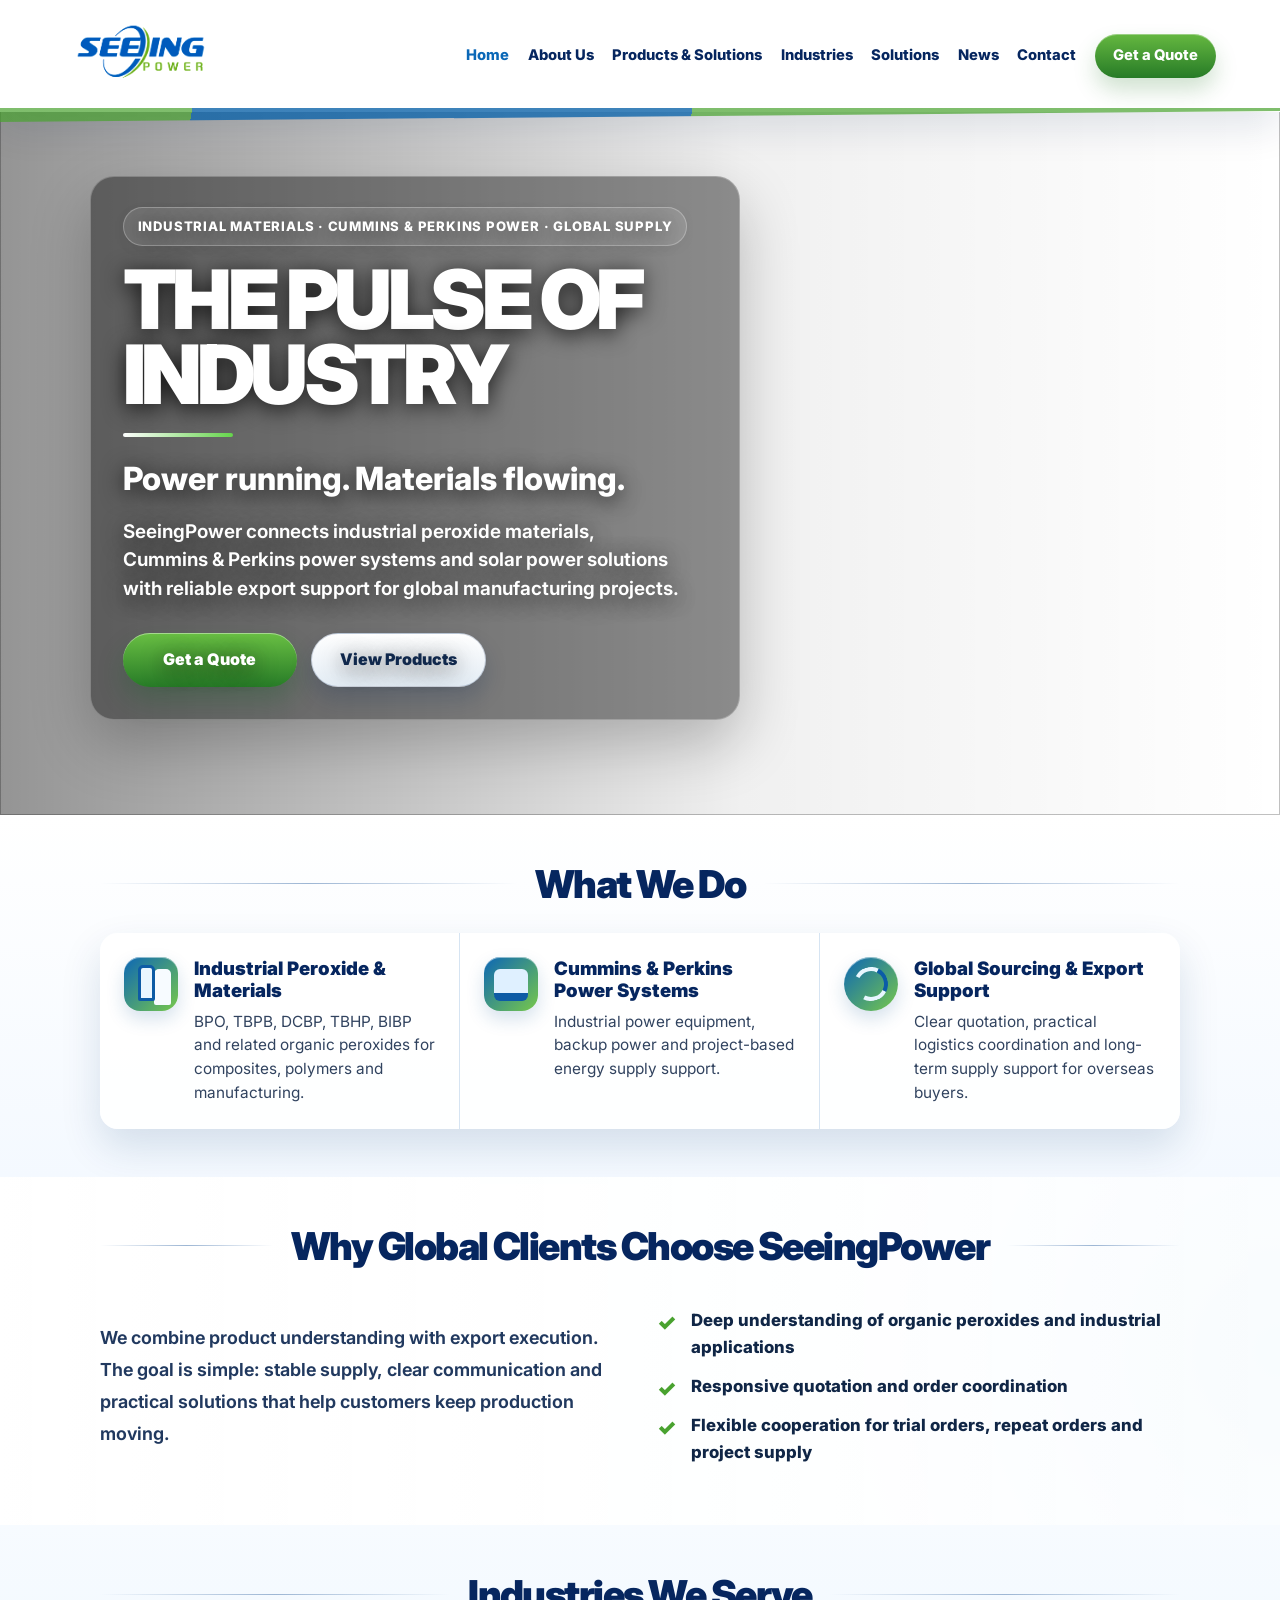
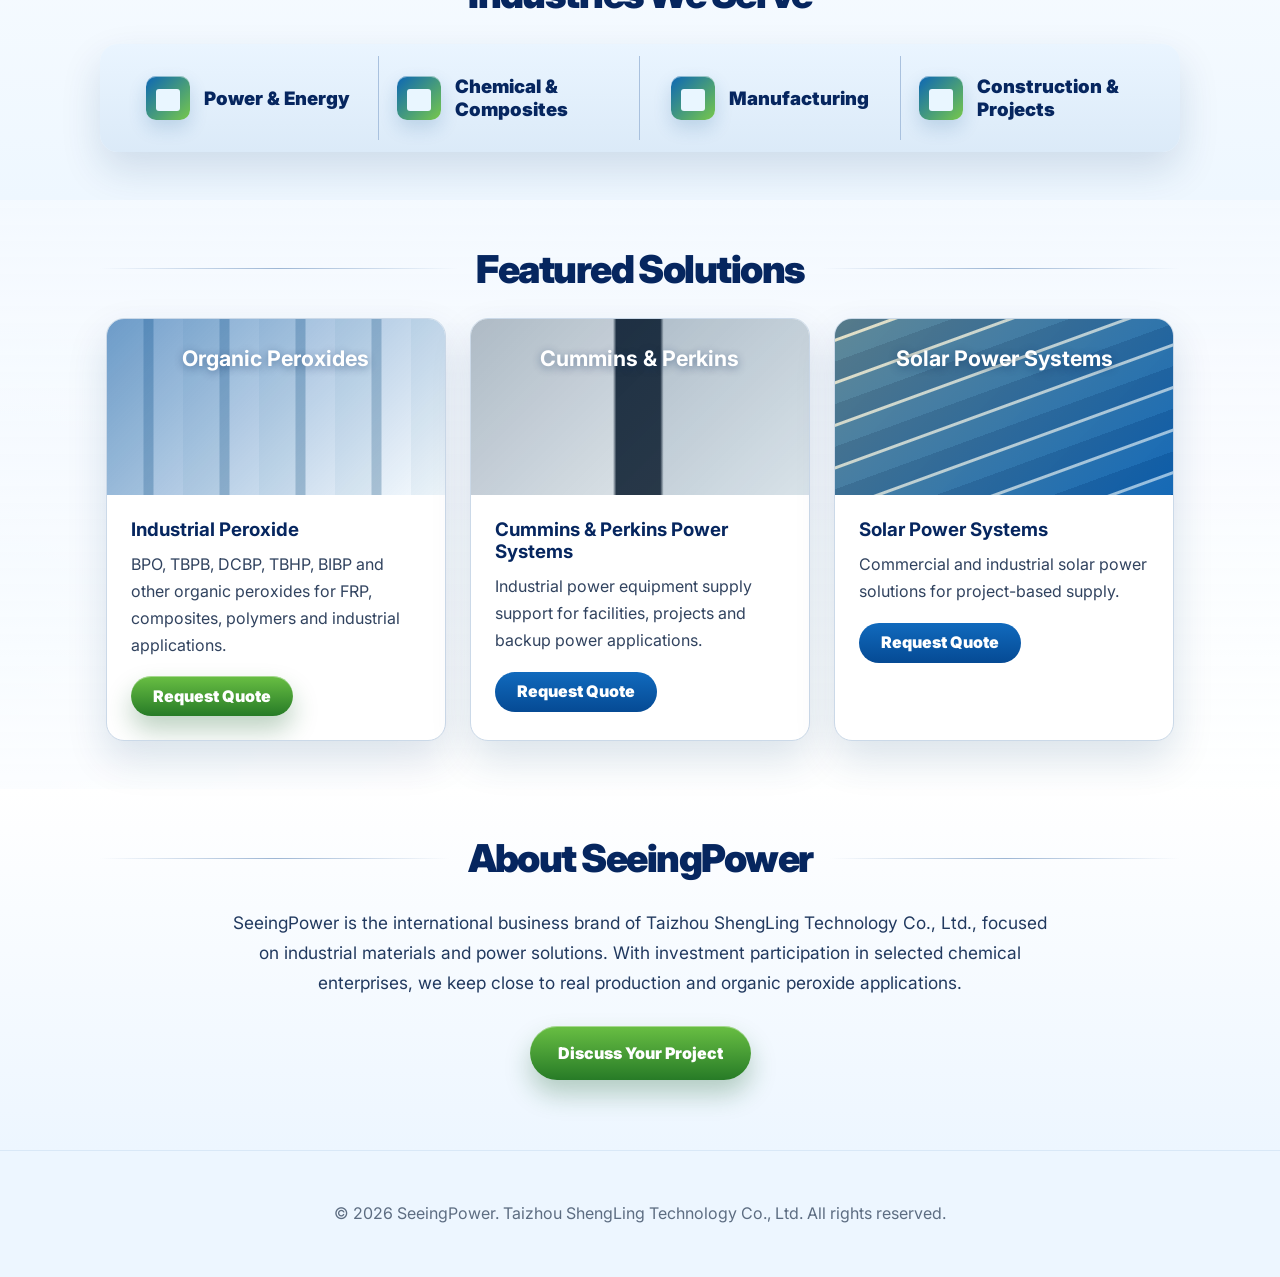
==== index.html @ 39ff80aa "Use remote industrial photo for homepage hero" ====
<!DOCTYPE html>
<html lang="en">
<head>
  <meta charset="UTF-8" />
  <meta name="viewport" content="width=device-width, initial-scale=1.0" />
  <meta name="description" content="SeeingPower supplies industrial peroxides, Cummins and Perkins power systems, solar power systems and sourcing support for global manufacturers and industrial buyers." />
  <meta name="keywords" content="SeeingPower, industrial peroxide supplier China, BPO supplier, TBPB supplier, TBHP supplier, Cummins power systems, Perkins power systems, solar power systems, industrial sourcing" />
  <meta name="author" content="Taizhou ShengLing Technology Co., Ltd." />
  <meta name="robots" content="index, follow" />
  <link rel="canonical" href="https://jackychatgpt.github.io/jackychatgpt-seeingpower-website/" />
  <meta property="og:title" content="SeeingPower | The Pulse of Industry" />
  <meta property="og:description" content="Power running. Materials flowing. Industrial peroxide, Cummins & Perkins power systems and export sourcing support from China." />
  <meta property="og:type" content="website" />
  <meta property="og:url" content="https://jackychatgpt.github.io/jackychatgpt-seeingpower-website/" />
  <meta property="og:image" content="https://jackychatgpt.github.io/jackychatgpt-seeingpower-website/assets/images/seeingpower-logo.png" />
  <title>SeeingPower | Industrial Peroxide & Cummins Perkins Power Systems</title>
  <link rel="preconnect" href="https://fonts.googleapis.com" />
  <link rel="preconnect" href="https://fonts.gstatic.com" crossorigin />
  <link href="https://fonts.googleapis.com/css2?family=Inter:wght@400;500;600;700;800;900&display=swap" rel="stylesheet" />
  <link rel="stylesheet" href="css/style.css?v=20260619-remote-photo" />
  <script type="application/ld+json">
  {
    "@context": "https://schema.org",
    "@type": "Organization",
    "name": "SeeingPower",
    "legalName": "Taizhou ShengLing Technology Co., Ltd.",
    "url": "https://jackychatgpt.github.io/jackychatgpt-seeingpower-website/",
    "logo": "https://jackychatgpt.github.io/jackychatgpt-seeingpower-website/assets/images/seeingpower-logo.png",
    "contactPoint": [{
      "@type": "ContactPoint",
      "contactType": "sales",
      "name": "Ethan Yiee",
      "telephone": "+86-18124711646",
      "areaServed": "Worldwide",
      "availableLanguage": ["English", "Chinese"]
    }]
  }
  </script>
</head>
<body>
  <header class="site-header" data-header>
    <a class="brand" href="index.html" aria-label="SeeingPower home">
      <img class="brand-logo" src="assets/images/seeingpower-logo.png?v=9" alt="SeeingPower" />
    </a>
    <button class="nav-toggle" type="button" aria-label="Open navigation" aria-expanded="false" data-nav-toggle><span></span><span></span><span></span></button>
    <nav class="main-nav" data-nav>
      <a class="active" href="index.html">Home</a>
      <a href="about.html">About Us</a>
      <a href="products.html">Products &amp; Solutions</a>
      <a href="#industries">Industries</a>
      <a href="#featured-solutions">Solutions</a>
      <a href="news.html">News</a>
      <a href="contact.html">Contact</a>
      <a class="nav-cta" href="contact.html#get-quote">Get a Quote</a>
    </nav>
  </header>

  <main>
    <section class="hero hero-image" id="home">
      <img class="hero-image-bg" src="https://images.unsplash.com/photo-1496247749665-49cf5b1022e9?auto=format&fit=crop&w=1800&q=82" alt="" aria-hidden="true" />
      <div class="hero-readable-layer"></div>
      <div class="hero-copy reveal">
        <p class="hero-kicker">Industrial Materials · Cummins & Perkins Power · Global Supply</p>
        <h1>THE PULSE OF INDUSTRY</h1>
        <span class="title-rule" aria-hidden="true"></span>
        <p class="hero-subtitle">Power running. Materials flowing.</p>
        <p class="hero-description">
          SeeingPower connects industrial peroxide materials, Cummins & Perkins power systems and solar power solutions with reliable export support for global manufacturing projects.
        </p>
        <div class="hero-actions">
          <a class="btn btn-green" href="contact.html#get-quote">Get a Quote</a>
          <a class="btn btn-light" href="products.html">View Products</a>
        </div>
      </div>
    </section>

    <section class="section what-we-do" id="what-we-do">
      <div class="section-title"><span></span><h2>What We Do</h2><span></span></div>
      <div class="service-grid reveal">
        <article class="service-item"><span class="icon icon-material"></span><div><h3>Industrial Peroxide & Materials</h3><p>BPO, TBPB, DCBP, TBHP, BIBP and related organic peroxides for composites, polymers and manufacturing.</p></div></article>
        <article class="service-item"><span class="icon icon-power"></span><div><h3>Cummins & Perkins Power Systems</h3><p>Industrial power equipment, backup power and project-based energy supply support.</p></div></article>
        <article class="service-item"><span class="icon icon-global"></span><div><h3>Global Sourcing & Export Support</h3><p>Clear quotation, practical logistics coordination and long-term supply support for overseas buyers.</p></div></article>
      </div>
    </section>

    <section class="section why-section" id="why-choose-us">
      <div class="section-title"><span></span><h2>Why Global Clients Choose SeeingPower</h2><span></span></div>
      <div class="why-layout reveal">
        <div>
          <p class="lead-text">We combine product understanding with export execution. The goal is simple: stable supply, clear communication and practical solutions that help customers keep production moving.</p>
        </div>
        <ul class="check-list">
          <li>Deep understanding of organic peroxides and industrial applications</li>
          <li>Responsive quotation and order coordination</li>
          <li>Flexible cooperation for trial orders, repeat orders and project supply</li>
        </ul>
      </div>
    </section>

    <section class="section industries" id="industries">
      <div class="section-title"><span></span><h2>Industries We Serve</h2><span></span></div>
      <div class="industry-strip reveal">
        <article><span class="mini-icon power"></span><h3>Power & Energy</h3></article>
        <article><span class="mini-icon chemical"></span><h3>Chemical & Composites</h3></article>
        <article><span class="mini-icon manufacturing"></span><h3>Manufacturing</h3></article>
        <article><span class="mini-icon oil"></span><h3>Construction & Projects</h3></article>
      </div>
    </section>

    <section class="section featured" id="featured-solutions">
      <div class="section-title"><span></span><h2>Featured Solutions</h2><span></span></div>
      <div class="solution-grid reveal">
        <article class="solution-card"><div class="solution-art art-peroxide"><strong>Organic Peroxides</strong></div><div class="solution-body"><h3>Industrial Peroxide</h3><p>BPO, TBPB, DCBP, TBHP, BIBP and other organic peroxides for FRP, composites, polymers and industrial applications.</p><a href="contact.html#get-quote" class="small-btn green">Request Quote</a></div></article>
        <article class="solution-card"><div class="solution-art art-equipment"><strong>Cummins & Perkins</strong></div><div class="solution-body"><h3>Cummins & Perkins Power Systems</h3><p>Industrial power equipment supply support for facilities, projects and backup power applications.</p><a href="contact.html#get-quote" class="small-btn blue">Request Quote</a></div></article>
        <article class="solution-card"><div class="solution-art art-solar"><strong>Solar Power Systems</strong></div><div class="solution-body"><h3>Solar Power Systems</h3><p>Commercial and industrial solar power solutions for project-based supply.</p><a href="contact.html#get-quote" class="small-btn blue">Request Quote</a></div></article>
      </div>
    </section>

    <section class="section about-preview" id="about-preview">
      <div class="section-title"><span></span><h2>About SeeingPower</h2><span></span></div>
      <p>SeeingPower is the international business brand of Taizhou ShengLing Technology Co., Ltd., focused on industrial materials and power solutions. With investment participation in selected chemical enterprises, we keep close to real production and organic peroxide applications.</p>
      <a class="btn btn-green" href="contact.html#get-quote">Discuss Your Project</a>
    </section>
  </main>

  <footer class="site-footer"><p>© <span data-year></span> SeeingPower. Taizhou ShengLing Technology Co., Ltd. All rights reserved.</p></footer>
  <script src="js/main.js?v=remote-photo-hero-20260619"></script>
</body>
</html>
---- css/style.css ----
:root {
  --navy: #06265f;
  --navy-deep: #031a43;
  --blue: #0b68b7;
  --blue-soft: #eaf5ff;
  --green: #49a22f;
  --green-dark: #277321;
  --ink: #0d203d;
  --muted: #5d6d82;
  --line: #c8d8ea;
  --card: rgba(255,255,255,0.94);
  --shadow: 0 18px 40px rgba(9, 55, 105, 0.14);
}

* { box-sizing: border-box; }
html { scroll-behavior: smooth; }
body { margin: 0; font-family: Inter, -apple-system, BlinkMacSystemFont, "Segoe UI", sans-serif; color: var(--ink); background: #f6fbff; line-height: 1.6; }
a { color: inherit; text-decoration: none; }

.site-header { position: fixed; inset: 0 0 auto; z-index: 50; min-height: 110px; display: flex; align-items: center; justify-content: space-between; gap: 24px; padding: 10px clamp(20px, 5vw, 66px); background: #fff; box-shadow: 0 16px 38px rgba(7, 32, 78, 0.11); transition: min-height 0.25s ease, box-shadow 0.25s ease; }
.site-header::after { content: ""; position: absolute; left: 0; right: 0; bottom: -10px; height: 14px; background: linear-gradient(100deg, rgba(73,162,47,0.82) 0 15%, rgba(11,98,168,0.92) 15% 54%, rgba(73,162,47,0.82) 54% 100%); clip-path: polygon(0 0, 100% 0, 100% 22%, 0 100%); opacity: 0.86; pointer-events: none; }
.site-header.scrolled, .inner-header { min-height: 100px; background: #fff; box-shadow: 0 16px 34px rgba(7, 32, 78, 0.14); }
.brand { display: inline-flex; align-items: center; flex: 0 0 auto; width: clamp(285px, 28vw, 430px); min-width: 285px; height: 92px; overflow: hidden; border-radius: 12px; background: #fff; }
.brand-logo { display: block; width: 100%; height: 100%; object-fit: contain; object-position: left center; transform: scale(1.31); transform-origin: left center; filter: saturate(1.08) contrast(1.06); opacity: 1; }
.main-nav { display: flex; align-items: center; gap: clamp(9px, 1.45vw, 22px); }
.main-nav a { color: var(--navy); font-size: 0.92rem; font-weight: 800; white-space: nowrap; }
.main-nav a:hover, .main-nav a.active { color: var(--blue); }
.nav-cta { display: inline-flex; align-items: center; justify-content: center; min-height: 44px; padding: 0 18px; border-radius: 999px; color: #fff !important; background: linear-gradient(180deg, #65b840, #277b27); box-shadow: inset 0 1px 0 rgba(255,255,255,0.35), 0 12px 22px rgba(39,123,39,0.22); }
.nav-toggle { display: none; border: 0; background: transparent; padding: 8px; }
.nav-toggle span { display: block; width: 24px; height: 2px; margin: 5px 0; background: var(--navy); }

.hero { position: relative !important; min-height: 760px; padding: 176px clamp(22px, 7vw, 96px) 95px; background: #ffffff !important; overflow: hidden; isolation: isolate; color: #fff; }
.hero::before, .hero::after, .network-pattern, .energy-lines, .hero-proof, .industrial-scene { display: none !important; content: none !important; background: none !important; }
.hero-image-bg { position: absolute; inset: 0; z-index: 0; width: 100%; height: 100%; object-fit: cover; object-position: center center; opacity: 1; filter: none; background: #ffffff; }
.hero-readable-layer { position: absolute; inset: 0; z-index: 1; pointer-events: none; background: linear-gradient( 90deg, rgba(0, 0, 0, 0.42) 0%, rgba(0, 0, 0, 0.24) 30%, rgba(0, 0, 0, 0.06) 58%, rgba(0, 0, 0, 0.00) 100% ); }
.hero-overlay { display: none !important; content: none !important; background: none !important; }
.hero-copy { position: relative; z-index: 2; width: min(650px, 100%); padding: 30px 32px 32px; border-radius: 24px; background: rgba(0, 0, 0, 0.42); border: 1px solid rgba(255, 255, 255, 0.24); box-shadow: 0 24px 60px rgba(0, 0, 0, 0.24); text-shadow: 0 4px 22px rgba(0, 0, 0, 0.78); }
.hero-kicker { display: inline-flex; margin: 0 0 16px; padding: 8px 14px; border: 1px solid rgba(255,255,255,0.28); border-radius: 999px; background: rgba(255,255,255,0.12); color: #fff; font-weight: 800; font-size: 0.82rem; letter-spacing: 0.06em; text-transform: uppercase; }
.hero h1 { margin: 0; font-size: clamp(3.25rem, 6.4vw, 5.8rem); line-height: 0.92; font-weight: 900; letter-spacing: -0.055em; }
.title-rule { display: block; width: 110px; height: 4px; margin: 20px 0 16px; background: linear-gradient(90deg, #fff, #65d44b); border-radius: 999px; }
.hero-subtitle { margin: 0 0 14px; font-size: clamp(1.42rem, 2.5vw, 2.08rem); font-weight: 800; }
.hero-description { max-width: 560px; margin: 0 0 30px; font-size: clamp(1rem, 1.55vw, 1.18rem); font-weight: 650; line-height: 1.5; }
.hero h1, .hero-kicker, .hero-subtitle, .hero-description { color: #fff; text-shadow: 0 4px 22px rgba(0, 0, 0, 0.8); }
.hero-actions { display: flex; gap: 14px; flex-wrap: wrap; }
.btn, .small-btn { display: inline-flex; align-items: center; justify-content: center; border: 0; font-weight: 900; cursor: pointer; transition: transform 0.2s ease, box-shadow 0.2s ease; }
.btn:hover, .small-btn:hover { transform: translateY(-2px); }
.btn { min-height: 54px; min-width: 174px; padding: 0 28px; border-radius: 999px; font-size: 1rem; }
.btn-green, .small-btn.green { color: #fff; background: linear-gradient(180deg, #69bf43, #277b27); box-shadow: inset 0 1px 0 rgba(255,255,255,0.4), 0 14px 26px rgba(18,93,36,0.28); }
.btn-light { color: #10284c; background: linear-gradient(180deg, #ffffff, #e4edf5); border: 1px solid rgba(2,31,82,0.20); box-shadow: 0 12px 22px rgba(8,42,83,0.20); }

.section { width: 100%; padding: 48px clamp(20px, 7vw, 110px); background: linear-gradient(180deg, #fff, #f4f9ff); }
.section-title { display: grid; grid-template-columns: minmax(40px, 1fr) auto minmax(40px, 1fr); gap: 18px; align-items: center; width: min(1080px, 100%); margin: 0 auto 28px; text-align: center; }
.section-title span { height: 1px; background: linear-gradient(90deg, transparent, #9db6d4, transparent); }
.section-title h2 { margin: 0; color: var(--navy); font-size: clamp(1.85rem, 3vw, 2.5rem); line-height: 1.1; font-weight: 900; letter-spacing: -0.04em; }
.service-grid, .industry-strip { display: grid; width: min(1080px, 100%); margin: 0 auto; border-radius: 18px; background: var(--card); box-shadow: var(--shadow); overflow: hidden; }
.service-grid { grid-template-columns: repeat(3, 1fr); }
.service-item { display: flex; align-items: flex-start; gap: 16px; min-height: 142px; padding: 24px 24px; border-right: 1px solid #d6e4f2; }
.service-item:last-child, .industry-strip article:last-child { border-right: 0; }
.service-item h3, .industry-strip h3 { margin: 0; color: var(--navy); font-size: 1.16rem; font-weight: 900; line-height: 1.2; }
.service-item p { margin: 8px 0 0; color: #31435f; font-size: 0.96rem; line-height: 1.55; }
.icon, .mini-icon { flex: 0 0 auto; position: relative; width: 54px; height: 54px; border-radius: 16px; background: linear-gradient(135deg, #0c66b6, #77c84a); box-shadow: inset 0 1px 0 rgba(255,255,255,0.5), 0 8px 18px rgba(20,88,151,0.18); }
.icon-power::before { content: ""; position: absolute; inset: 12px 10px 10px; border-radius: 6px; background: #dff0ff; border-bottom: 8px solid #0d5ba5; }
.icon-material::before { content: ""; position: absolute; left: 14px; bottom: 10px; width: 11px; height: 30px; background: #e9f6ff; border: 3px solid #0d5ba5; border-radius: 5px 5px 2px 2px; box-shadow: 16px 4px 0 #f7fbff; }
.icon-global { border-radius: 50%; }
.icon-global::before { content: ""; position: absolute; inset: 10px; border: 4px solid #e8f6ff; border-left-color: transparent; border-right-color: #0b5ca7; border-radius: 50%; transform: rotate(-18deg); }
.why-section { background: linear-gradient(90deg, rgba(255,255,255,0.98), rgba(255,255,255,0.9)), radial-gradient(circle at right center, rgba(101,184,236,0.42), transparent 36%); }
.why-layout, .content-section { display: grid; grid-template-columns: 1fr 1fr; gap: 34px; align-items: center; width: min(1080px, 100%); margin: 0 auto; }
.lead-text { margin: 0; color: #21395f; font-size: 1.12rem; line-height: 1.8; font-weight: 650; }
.check-list { margin: 0; padding: 0; list-style: none; color: #102646; font-size: 1.05rem; font-weight: 800; }
.check-list li { position: relative; margin: 12px 0; padding-left: 34px; }
.check-list li::before { content: "✓"; position: absolute; left: 0; top: -2px; color: var(--green); font-size: 1.35rem; font-weight: 900; }
.industries { background: linear-gradient(180deg, #f7fbff, #eef7ff); }
.industry-strip { grid-template-columns: repeat(4, 1fr); padding: 12px 18px; background: linear-gradient(180deg, #eaf5ff, #dbeaf8); }
.industry-strip article { display: flex; align-items: center; justify-content: center; gap: 14px; min-height: 84px; padding: 12px 18px; border-right: 1px solid #a9c1de; }
.mini-icon { width: 44px; height: 44px; border-radius: 10px; }
.mini-icon::before { content: ""; position: absolute; left: 10px; right: 10px; bottom: 9px; height: 22px; border-radius: 3px; background: #e9f6ff; }
.featured { background: linear-gradient(180deg, rgba(244,249,255,0.8), rgba(255,255,255,0.94)), radial-gradient(circle at left bottom, rgba(81,177,241,0.35), transparent 36%); }
.solution-grid, .page-grid, .peroxide-grid, .news-grid { display: grid; gap: 24px; width: min(1080px, calc(100% - 32px)); margin: 0 auto; }
.solution-grid, .page-grid { grid-template-columns: repeat(3, 1fr); }
.peroxide-grid { grid-template-columns: repeat(2, 1fr); width: 100%; margin-top: 24px; }
.news-grid { grid-template-columns: repeat(3, 1fr); }
.solution-card, .page-card, .quote-form, .story-panel, .product-detail-card, .contact-card, .peroxide-item, .news-card { overflow: hidden; border: 1px solid #cbd9e8; border-radius: 18px; background: #fff; box-shadow: var(--shadow); }
.solution-art { min-height: 176px; display: flex; align-items: flex-start; justify-content: center; padding-top: 22px; color: #fff; font-size: 1.34rem; font-weight: 900; text-shadow: 0 2px 8px rgba(0,40,90,0.45); }
.art-peroxide { background: linear-gradient(135deg, rgba(6,84,161,0.55), rgba(255,255,255,0.12)), repeating-linear-gradient(90deg, #e9f2f8 0 36px, #abc2d3 37px 46px, #f7fbff 47px 76px); }
.art-solar { background: linear-gradient(135deg, rgba(252,194,66,0.3), rgba(6,93,170,0.35)), repeating-linear-gradient(160deg, #0f5ba8 0 18px, #dcefff 19px 21px, #1d70bd 22px 40px); }
.art-equipment { background: linear-gradient(135deg, rgba(7,36,69,0.28), rgba(255,255,255,0.08)), linear-gradient(90deg, #eef4f7 0 42%, #1d2d3d 43% 56%, #d5e0e7 57% 100%); }
.solution-body, .page-card, .peroxide-item, .news-card { padding: 24px; }
.solution-body h3, .page-card h2, .product-detail-card h2, .story-copy h2, .peroxide-item h3, .news-card h2 { margin: 0 0 10px; color: var(--navy); line-height: 1.18; }
.solution-body p, .page-card p, .product-detail-card p, .story-copy p, .peroxide-item p, .news-card p { margin: 0 0 18px; color: #31435f; line-height: 1.68; }
.cas { display: inline-flex; padding: 6px 10px; border-radius: 999px; background: rgba(11,104,183,0.10); color: var(--blue); font-size: 0.86rem; font-weight: 900; }
.peroxide-item ul { margin: 0 0 20px; padding-left: 20px; color: #21395f; font-weight: 700; }
.peroxide-item li { margin: 8px 0; }
.small-btn { min-height: 40px; padding: 0 22px; border-radius: 999px; color: #fff; }
.small-btn.blue { background: linear-gradient(180deg, #116abd, #054a94); }
.about-preview { text-align: center; background: linear-gradient(180deg, #fff, #edf6ff); padding-bottom: 70px; }
.about-preview p { width: min(820px, 100%); margin: 0 auto 28px; color: #21395f; font-size: 1.08rem; line-height: 1.75; }
.site-footer { padding: 34px 20px; text-align: center; color: var(--muted); background: #edf6ff; border-top: 1px solid #d9e8f7; }
.reveal { opacity: 0; transform: translateY(22px); transition: opacity 0.65s ease, transform 0.65s ease; }
.reveal.visible { opacity: 1; transform: none; }

.page-main { padding: 168px 0 76px; }
.page-hero { width: min(980px, calc(100% - 36px)); margin: 0 auto 42px; text-align: center; }
.page-hero.about-hero { max-width: 1050px; }
.eyebrow { margin: 0 0 10px; color: var(--green); font-size: 0.82rem; font-weight: 900; letter-spacing: 0.14em; text-transform: uppercase; }
.page-hero h1, .quote-layout h1 { margin: 0; color: var(--navy); font-size: clamp(2.25rem, 4.8vw, 4.6rem); line-height: 1.02; letter-spacing: -0.06em; }
.page-hero p, .quote-layout p { color: var(--muted); font-size: 1.08rem; }
.page-grid.four { grid-template-columns: repeat(4, 1fr); }
.content-section { padding: 0 clamp(20px, 7vw, 110px) 42px; }
.story-copy { min-width: 0; }
.story-panel { padding: 28px; background: linear-gradient(180deg, #ffffff, #eef7ff); }
.panel-label, .product-badge { display: inline-flex; margin-bottom: 14px; padding: 7px 12px; border-radius: 999px; background: rgba(73,162,47,0.12); color: var(--green-dark); font-size: 0.76rem; font-weight: 900; letter-spacing: 0.08em; text-transform: uppercase; }
.product-badge.blue { background: rgba(11,104,183,0.12); color: var(--blue); }
.story-panel ul, .compact-list { margin: 0; padding-left: 20px; color: #21395f; font-weight: 700; }
.story-panel li, .compact-list li { margin: 10px 0; }
.value-grid { margin-top: 8px; }
.product-list { display: grid; grid-template-columns: 1fr; gap: 24px; width: min(1080px, calc(100% - 36px)); margin: 0 auto; }
.product-detail-card { padding: 30px; background: linear-gradient(180deg, #fff, #f7fbff); }
.product-detail-card h2 { font-size: clamp(1.7rem, 3vw, 2.3rem); }
.compact-list { margin-bottom: 22px; }
.quote-layout { display: grid; grid-template-columns: 0.9fr 1.1fr; gap: 34px; align-items: start; width: min(1080px, calc(100% - 36px)); margin: 0 auto; }
.response-note { color: var(--green) !important; font-weight: 900; }
.contact-card { padding: 22px; margin: 22px 0; background: linear-gradient(180deg, #fff, #f2f8ff); }
.contact-card p { margin: 0 0 14px; }
.contact-card p:last-child { margin-bottom: 0; }
.contact-card a { color: var(--blue); font-weight: 900; }
.contact-note { font-size: 0.98rem !important; line-height: 1.7; }
.quote-form { display: grid; gap: 12px; padding: 30px; }
.quote-form label { font-weight: 900; color: var(--ink); }
.quote-form input, .quote-form textarea, .quote-form select { width: 100%; border: 1px solid var(--line); border-radius: 12px; padding: 14px 15px; font: inherit; background: #fff; }
.quote-form input:focus, .quote-form textarea:focus, .quote-form select:focus { outline: 3px solid rgba(73,162,47,0.18); border-color: var(--green); }

@keyframes heroFloat { from { transform: translate3d(0, 0, 0) scale(1); filter: saturate(1); } to { transform: translate3d(-18px, -8px, 0) scale(1.025); filter: saturate(1.12); } }
@keyframes networkBeat { 0%, 100% { opacity: 0.32; } 50% { opacity: 0.58; } }
@keyframes energySweep { 0% { transform: translateX(-24%) scaleX(0.72); opacity: 0.25; } 45% { opacity: 1; } 100% { transform: translateX(24%) scaleX(1.08); opacity: 0.35; } }
@keyframes energyDot { 0%, 100% { transform: scale(0.72); opacity: 0.45; } 50% { transform: scale(1.24); opacity: 1; } }


@media (max-width: 900px) {
  .hero { min-height: 710px; padding: 150px 18px 64px; }
  .hero-image-bg { object-position: 58% center; }
  .hero-readable-layer { background: linear-gradient( 180deg, rgba(0, 0, 0, 0.02) 0%, rgba(0, 0, 0, 0.14) 42%, rgba(0, 0, 0, 0.48) 100% ); }
  .hero-copy { max-width: 560px; padding: 24px 22px 26px; background: rgba(0, 0, 0, 0.50); }
}

@media (max-width: 560px) {
  .hero { min-height: 680px; padding-top: 132px; }
}

@media (max-width: 1260px) {
  .brand { width: 330px; min-width: 270px; height: 84px; }
  .main-nav { gap: 12px; }
  .main-nav a { font-size: 0.84rem; }
  .page-grid.four { grid-template-columns: repeat(2, 1fr); }
}

@media (max-width: 1120px) {
  .site-header { min-height: 92px; padding: 9px 18px; }
  .brand { width: 285px; min-width: 240px; height: 74px; }
  .brand-logo { transform: scale(1.26); }
  .nav-toggle { display: block; }
  .main-nav { position: absolute; top: 92px; left: 18px; right: 18px; display: none; flex-direction: column; align-items: stretch; padding: 16px; border-radius: 18px; background: rgba(255,255,255,0.99); box-shadow: 0 18px 45px rgba(7,24,39,0.16); }
  .main-nav.open { display: flex; }
  .main-nav a, .nav-cta { width: 100%; text-align: center; padding: 13px 16px; }
  .hero-copy, .hero-actions, .hero-actions .btn, .about-preview .btn { width: 100%; }
  .service-grid, .industry-strip, .solution-grid, .page-grid, .page-grid.four, .quote-layout, .why-layout, .content-section, .peroxide-grid, .news-grid { grid-template-columns: 1fr; }
  .service-item, .industry-strip article { justify-content: flex-start; border-right: 0; border-bottom: 1px solid #d6e4f2; }
  .service-item:last-child, .industry-strip article:last-child { border-bottom: 0; }
  .section-title { grid-template-columns: 1fr; gap: 10px; }
  .section-title span { display: none; }
  .page-main { padding-top: 140px; }
}

@media (max-width: 560px) {
  .site-header { min-height: 82px; }
  .brand { width: 235px; min-width: 0; height: 64px; }
  .brand-logo { transform: scale(1.23); }
  .main-nav { top: 82px; }
  .hero h1 { font-size: clamp(2.6rem, 14vw, 4.2rem); }
  .hero-subtitle { font-size: 1.28rem; }
  .hero-kicker { font-size: 0.72rem; }
  .hero-actions .btn { width: 100%; }
  .section { padding: 36px 18px; }
  .solution-grid, .page-grid, .peroxide-grid, .news-grid { width: 100%; }
  .product-detail-card, .quote-form, .story-panel, .peroxide-item, .news-card { padding: 22px; }
  .energy-lines { display: none; }
}

@media (prefers-reduced-motion: reduce) {
  *, *::before, *::after { scroll-behavior: auto !important; animation: none !important; transition: none !important; }
  .reveal { opacity: 1; transform: none; }
}
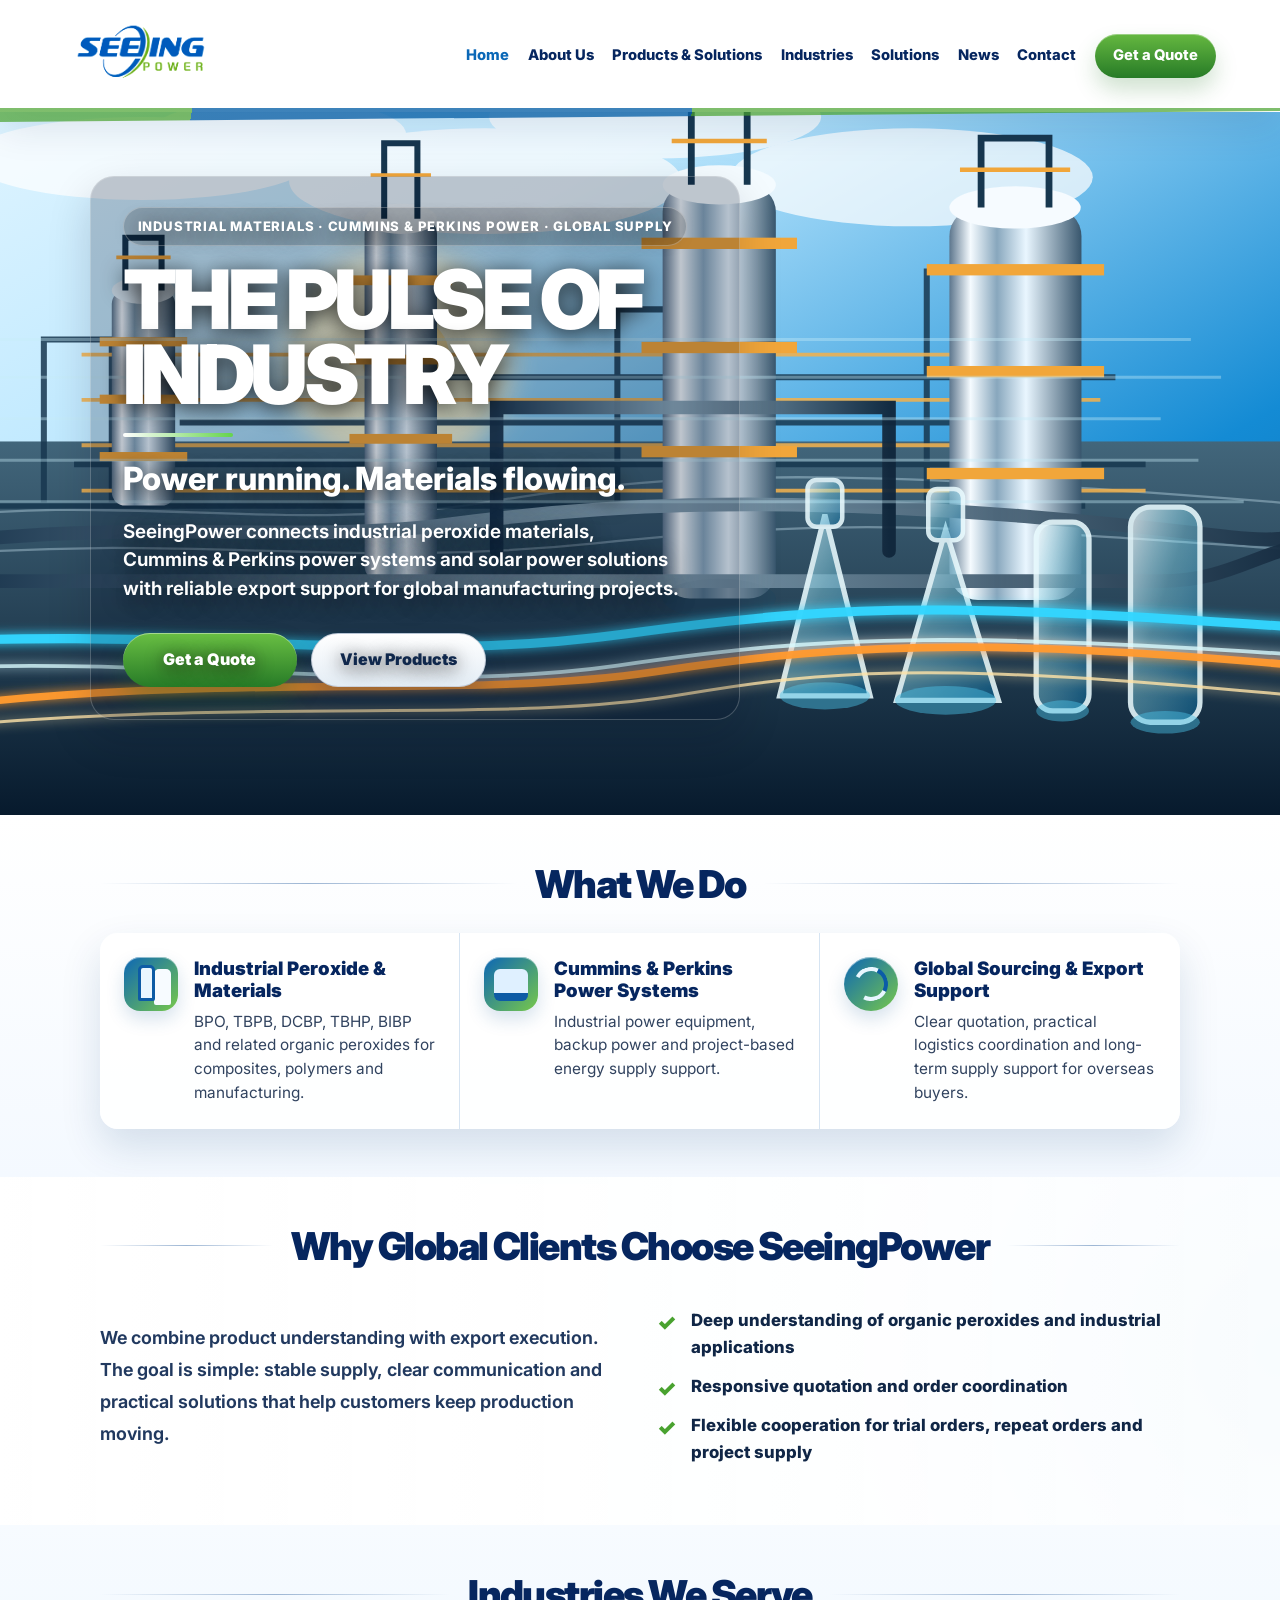
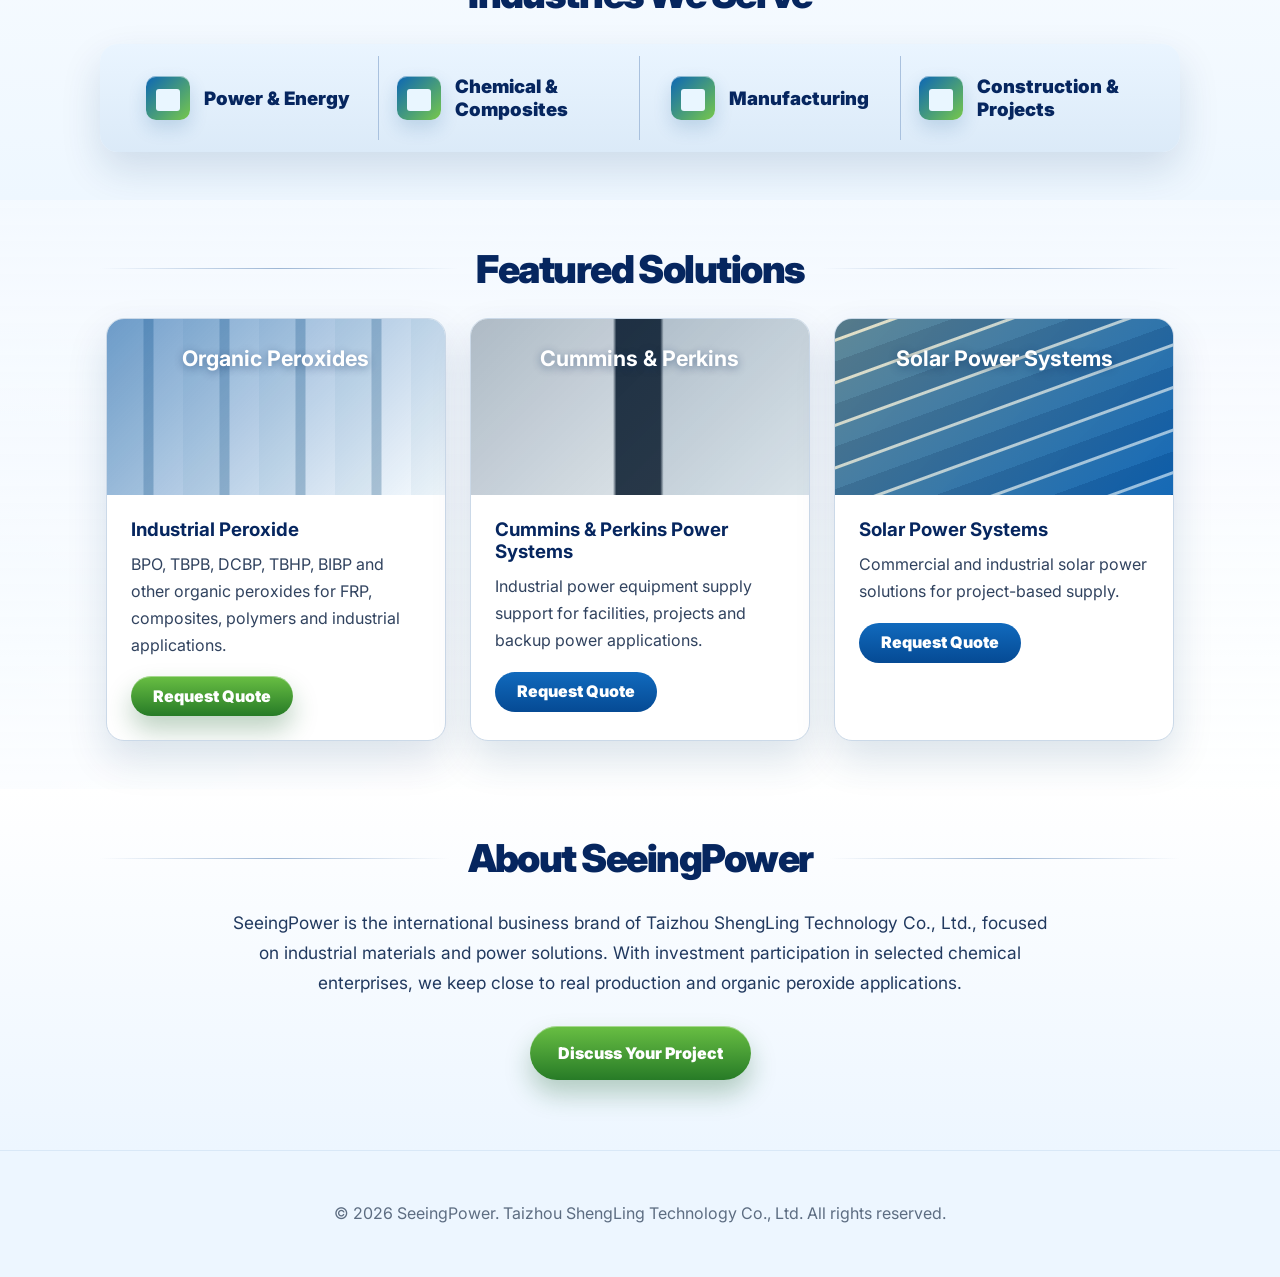
==== commit fb210779: "Merge branch 'main' into codex-y57pcr" ====
--- a/index.html
+++ b/index.html
@@ -17,7 +17,8 @@
   <link rel="preconnect" href="https://fonts.googleapis.com" />
   <link rel="preconnect" href="https://fonts.gstatic.com" crossorigin />
   <link href="https://fonts.googleapis.com/css2?family=Inter:wght@400;500;600;700;800;900&display=swap" rel="stylesheet" />
-  <link rel="stylesheet" href="css/style.css?v=20260619-remote-photo" />
+  <link rel="stylesheet" href="css/style.css?v=20260619-video-live-2" />
+  <link rel="stylesheet" href="css/video-fix.css?v=20260619-static-hd-1" />
   <script type="application/ld+json">
   {
     "@context": "https://schema.org",
@@ -56,9 +57,13 @@
   </header>
 
   <main>
-    <section class="hero hero-image" id="home">
-      <img class="hero-image-bg" src="https://images.unsplash.com/photo-1496247749665-49cf5b1022e9?auto=format&fit=crop&w=1800&q=82" alt="" aria-hidden="true" />
-      <div class="hero-readable-layer"></div>
+    <section class="hero hero-video" id="home" data-video-hero aria-label="SeeingPower industrial HD banner">
+      <video class="hero-video-bg" autoplay muted loop playsinline preload="auto" aria-hidden="true">
+        <source src="./assets/videos/seeingpower-hero.mp4?v=20260619-hd-video-bg-1" type="video/mp4" />
+      </video>
+      <div class="hero-video-fallback" aria-hidden="true"></div>
+      <div class="hero-motion-layer" aria-hidden="true"></div>
+      <div class="hero-readable-layer" aria-hidden="true"></div>
       <div class="hero-copy reveal">
         <p class="hero-kicker">Industrial Materials · Cummins & Perkins Power · Global Supply</p>
         <h1>THE PULSE OF INDUSTRY</h1>
@@ -124,6 +129,6 @@
   </main>
 
   <footer class="site-footer"><p>© <span data-year></span> SeeingPower. Taizhou ShengLing Technology Co., Ltd. All rights reserved.</p></footer>
-  <script src="js/main.js?v=remote-photo-hero-20260619"></script>
+  <script src="js/main.js?v=video-hero-20260619-live-2"></script>
 </body>
 </html>
--- a/css/style.css
+++ b/css/style.css
@@ -29,12 +29,14 @@
 .nav-toggle { display: none; border: 0; background: transparent; padding: 8px; }
 .nav-toggle span { display: block; width: 24px; height: 2px; margin: 5px 0; background: var(--navy); }
 
-.hero { position: relative !important; min-height: 760px; padding: 176px clamp(22px, 7vw, 96px) 95px; background: #ffffff !important; overflow: hidden; isolation: isolate; color: #fff; }
+.hero { position: relative !important; min-height: 760px; padding: 176px clamp(22px, 7vw, 96px) 95px; background: radial-gradient(circle at 78% 40%, rgba(46, 176, 255, 0.28), transparent 34%), radial-gradient(circle at 28% 58%, rgba(81, 208, 72, 0.18), transparent 28%), #061b42 !important; overflow: hidden; isolation: isolate; color: #fff; }
 .hero::before, .hero::after, .network-pattern, .energy-lines, .hero-proof, .industrial-scene { display: none !important; content: none !important; background: none !important; }
-.hero-image-bg { position: absolute; inset: 0; z-index: 0; width: 100%; height: 100%; object-fit: cover; object-position: center center; opacity: 1; filter: none; background: #ffffff; }
-.hero-readable-layer { position: absolute; inset: 0; z-index: 1; pointer-events: none; background: linear-gradient( 90deg, rgba(0, 0, 0, 0.42) 0%, rgba(0, 0, 0, 0.24) 30%, rgba(0, 0, 0, 0.06) 58%, rgba(0, 0, 0, 0.00) 100% ); }
+.hero-video-bg { position: absolute; inset: 0; z-index: 0; width: 100%; height: 100%; object-fit: cover; object-position: center center; opacity: 0.98; transform: scale(1.018); filter: saturate(1.18) contrast(1.08) brightness(0.9); background: #061b42; }
+.hero-video-fallback { position: absolute; inset: 0; z-index: -1; pointer-events: none; background: radial-gradient(circle at 74% 42%, rgba(54, 174, 255, 0.48), transparent 34%), radial-gradient(circle at 22% 62%, rgba(96, 202, 68, 0.26), transparent 30%), linear-gradient(135deg, #031936 0%, #07336e 48%, #081f3e 100%); }
+.hero-motion-layer { position: absolute; inset: 0; z-index: 1; pointer-events: none; background: linear-gradient(115deg, transparent 0 28%, rgba(255,255,255,0.12) 35%, transparent 45% 100%), radial-gradient(circle at 82% 28%, rgba(82,190,255,0.18), transparent 22%); mix-blend-mode: screen; opacity: 0.56; animation: heroMotionWash 7s ease-in-out infinite alternate; }
+.hero-readable-layer { position: absolute; inset: 0; z-index: 1; pointer-events: none; background: linear-gradient( 90deg, rgba(0, 10, 28, 0.54) 0%, rgba(0, 10, 28, 0.35) 32%, rgba(0, 10, 28, 0.10) 62%, rgba(0, 10, 28, 0.00) 100% ); }
 .hero-overlay { display: none !important; content: none !important; background: none !important; }
-.hero-copy { position: relative; z-index: 2; width: min(650px, 100%); padding: 30px 32px 32px; border-radius: 24px; background: rgba(0, 0, 0, 0.42); border: 1px solid rgba(255, 255, 255, 0.24); box-shadow: 0 24px 60px rgba(0, 0, 0, 0.24); text-shadow: 0 4px 22px rgba(0, 0, 0, 0.78); }
+.hero-copy { position: relative; z-index: 2; width: min(650px, 100%); padding: 30px 32px 32px; border-radius: 24px; background: rgba(3, 12, 32, 0.55); border: 1px solid rgba(255, 255, 255, 0.22); box-shadow: 0 24px 60px rgba(0, 12, 34, 0.28); text-shadow: 0 4px 22px rgba(0, 0, 0, 0.78); backdrop-filter: blur(4px); }
 .hero-kicker { display: inline-flex; margin: 0 0 16px; padding: 8px 14px; border: 1px solid rgba(255,255,255,0.28); border-radius: 999px; background: rgba(255,255,255,0.12); color: #fff; font-weight: 800; font-size: 0.82rem; letter-spacing: 0.06em; text-transform: uppercase; }
 .hero h1 { margin: 0; font-size: clamp(3.25rem, 6.4vw, 5.8rem); line-height: 0.92; font-weight: 900; letter-spacing: -0.055em; }
 .title-rule { display: block; width: 110px; height: 4px; margin: 20px 0 16px; background: linear-gradient(90deg, #fff, #65d44b); border-radius: 999px; }
@@ -133,6 +135,20 @@
 @keyframes networkBeat { 0%, 100% { opacity: 0.32; } 50% { opacity: 0.58; } }
 @keyframes energySweep { 0% { transform: translateX(-24%) scaleX(0.72); opacity: 0.25; } 45% { opacity: 1; } 100% { transform: translateX(24%) scaleX(1.08); opacity: 0.35; } }
 @keyframes energyDot { 0%, 100% { transform: scale(0.72); opacity: 0.45; } 50% { transform: scale(1.24); opacity: 1; } }
+@keyframes heroMotionWash { from { transform: translate3d(-5%, 0, 0) scale(1); opacity: 0.42; } to { transform: translate3d(5%, -1%, 0) scale(1.04); opacity: 0.68; } }
+
+
+@media (max-width: 900px) {
+  .hero { min-height: 710px; padding: 150px 18px 64px; }
+  .hero-video-bg { object-position: 60% center; transform: scale(1.06); }
+  .hero-readable-layer { background: linear-gradient( 180deg, rgba(0, 10, 28, 0.10) 0%, rgba(0, 10, 28, 0.24) 42%, rgba(0, 10, 28, 0.62) 100% ); }
+  .hero-motion-layer { opacity: 0.42; }
+  .hero-copy { max-width: 560px; padding: 24px 22px 26px; background: rgba(3, 12, 32, 0.66); }
+}
+
+@media (max-width: 560px) {
+  .hero { min-height: 680px; padding-top: 132px; }
+}
 
 
 @media (max-width: 900px) {
--- a/css/video-fix.css
+++ b/css/video-fix.css
@@ -0,0 +1,49 @@
+/* SeeingPower static HD hero fix.
+   This file intentionally disables the video layer so the hero never falls back to a plain blue screen. */
+.hero.hero-video {
+  background-color: #d9f3ff !important;
+  background-image: url("../assets/images/hero-hd.svg?v=20260619-static-hd-1") !important;
+  background-size: cover !important;
+  background-position: center center !important;
+  background-repeat: no-repeat !important;
+  background-blend-mode: normal !important;
+  overflow: hidden !important;
+}
+
+.hero.hero-video::before,
+.hero.hero-video::after,
+.hero-video-bg,
+.hero-video-fallback,
+.hero-motion-layer,
+.hero-readable-layer,
+.hero-overlay {
+  display: none !important;
+  content: none !important;
+  opacity: 0 !important;
+  visibility: hidden !important;
+  background: none !important;
+}
+
+.hero-copy {
+  position: relative !important;
+  z-index: 2 !important;
+  background: rgba(3, 12, 32, 0.22) !important;
+  border: 1px solid rgba(255, 255, 255, 0.22) !important;
+  box-shadow: 0 18px 44px rgba(0, 12, 34, 0.16) !important;
+  text-shadow: 0 3px 18px rgba(0, 0, 0, 0.9) !important;
+  backdrop-filter: none !important;
+}
+
+.hero-kicker {
+  background: rgba(0, 0, 0, 0.16) !important;
+}
+
+@media (max-width: 900px) {
+  .hero.hero-video {
+    background-position: center center !important;
+  }
+
+  .hero-copy {
+    background: rgba(3, 12, 32, 0.30) !important;
+  }
+}
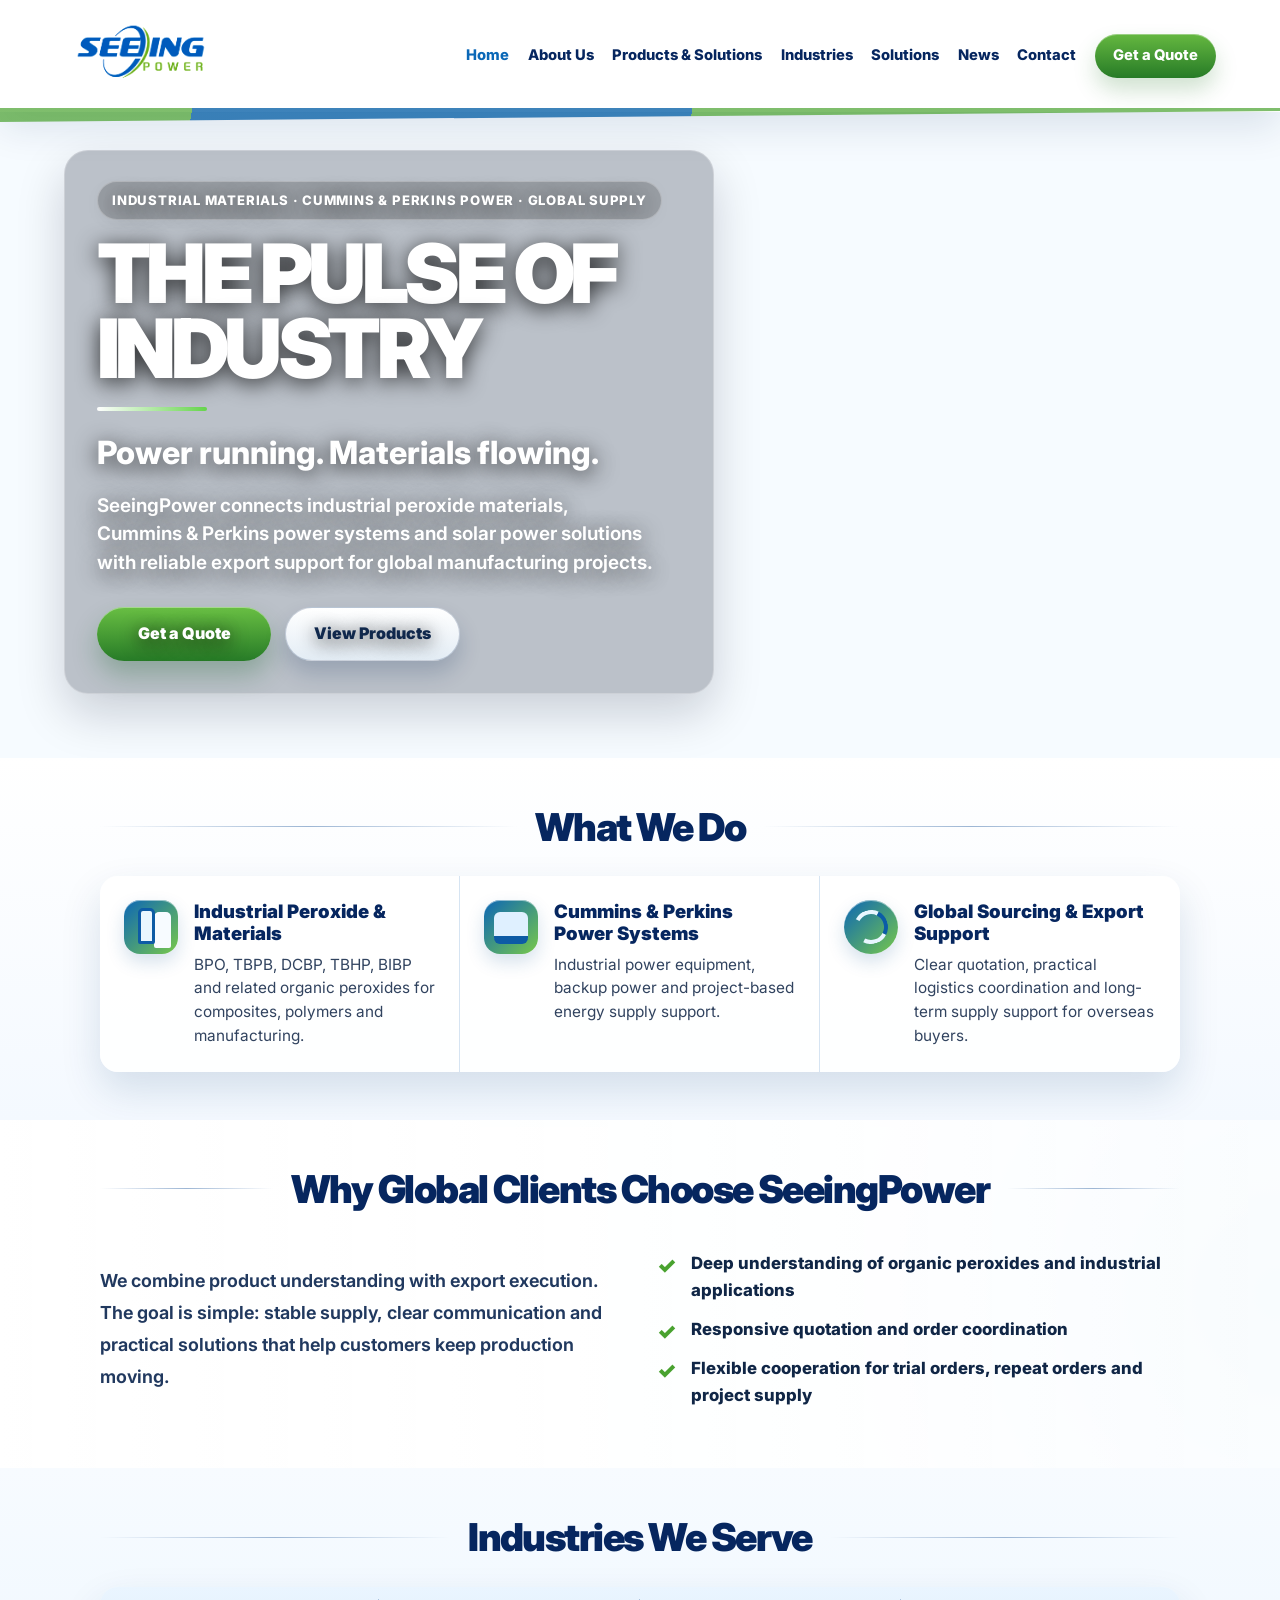
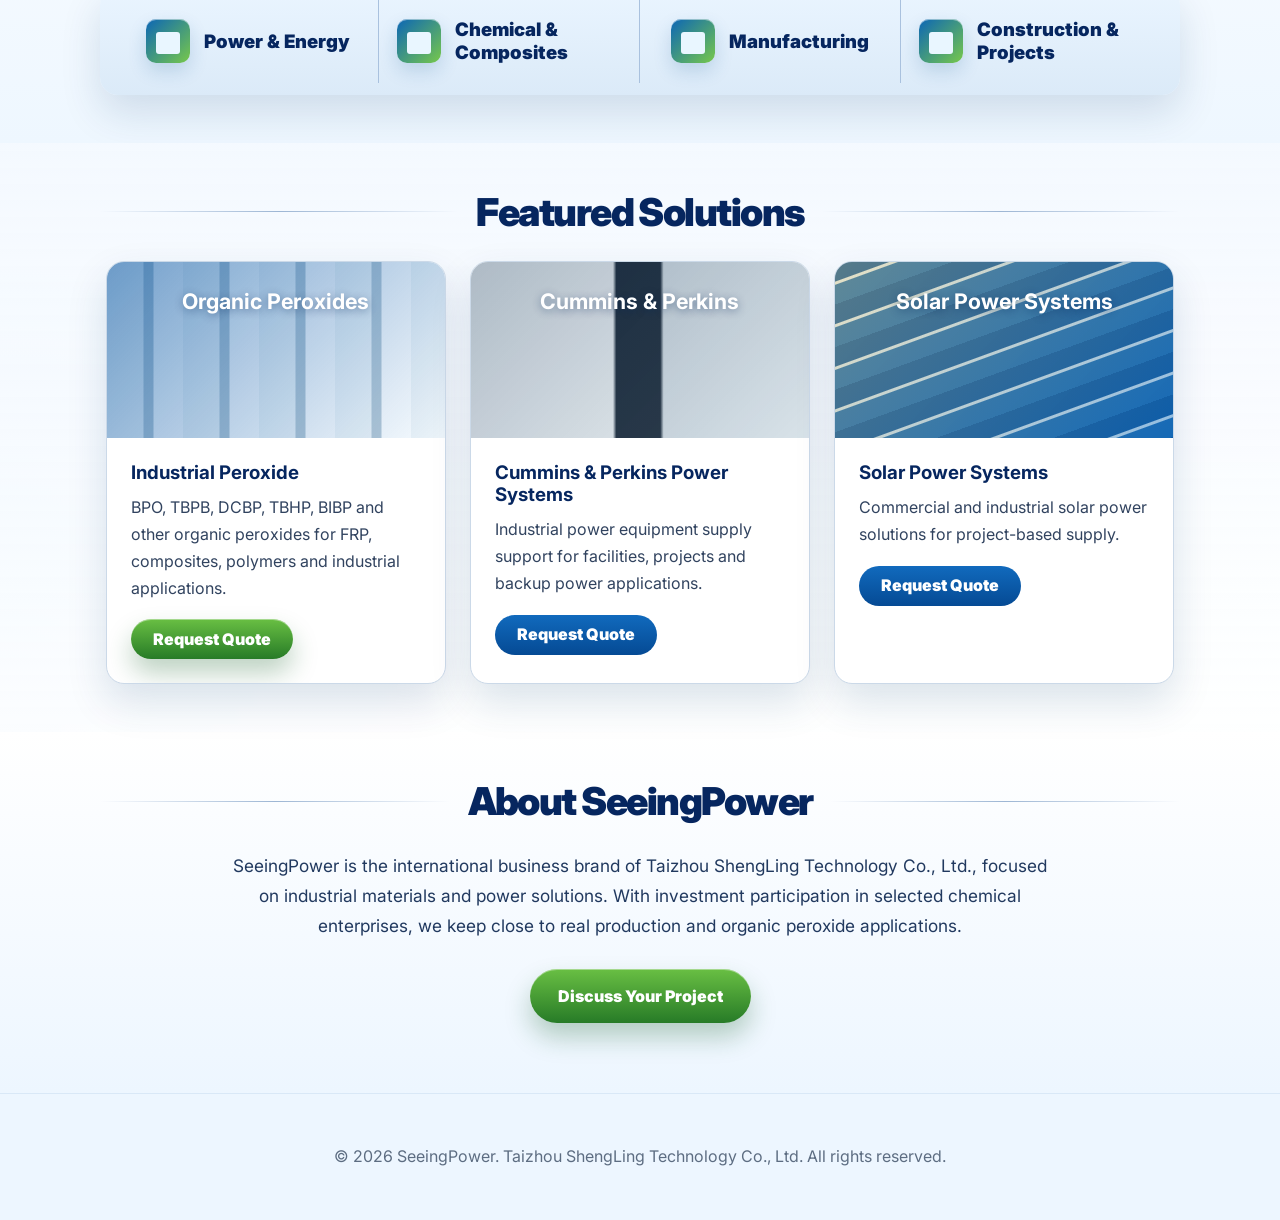
==== commit 30840e36: "Use uploaded real photo hero background" ====
--- a/index.html
+++ b/index.html
@@ -12,31 +12,13 @@
   <meta property="og:description" content="Power running. Materials flowing. Industrial peroxide, Cummins & Perkins power systems and export sourcing support from China." />
   <meta property="og:type" content="website" />
   <meta property="og:url" content="https://jackychatgpt.github.io/jackychatgpt-seeingpower-website/" />
-  <meta property="og:image" content="https://jackychatgpt.github.io/jackychatgpt-seeingpower-website/assets/images/seeingpower-logo.png" />
+  <meta property="og:image" content="https://jackychatgpt.github.io/jackychatgpt-seeingpower-website/assets/images/seeingpower-hero-photo.webp" />
   <title>SeeingPower | Industrial Peroxide & Cummins Perkins Power Systems</title>
   <link rel="preconnect" href="https://fonts.googleapis.com" />
   <link rel="preconnect" href="https://fonts.gstatic.com" crossorigin />
   <link href="https://fonts.googleapis.com/css2?family=Inter:wght@400;500;600;700;800;900&display=swap" rel="stylesheet" />
   <link rel="stylesheet" href="css/style.css?v=20260619-video-live-2" />
-  <link rel="stylesheet" href="css/video-fix.css?v=20260619-static-hd-1" />
-  <script type="application/ld+json">
-  {
-    "@context": "https://schema.org",
-    "@type": "Organization",
-    "name": "SeeingPower",
-    "legalName": "Taizhou ShengLing Technology Co., Ltd.",
-    "url": "https://jackychatgpt.github.io/jackychatgpt-seeingpower-website/",
-    "logo": "https://jackychatgpt.github.io/jackychatgpt-seeingpower-website/assets/images/seeingpower-logo.png",
-    "contactPoint": [{
-      "@type": "ContactPoint",
-      "contactType": "sales",
-      "name": "Ethan Yiee",
-      "telephone": "+86-18124711646",
-      "areaServed": "Worldwide",
-      "availableLanguage": ["English", "Chinese"]
-    }]
-  }
-  </script>
+  <link rel="stylesheet" href="css/hero-photo.css?v=20260619-real-photo-1" />
 </head>
 <body>
   <header class="site-header" data-header>
@@ -57,13 +39,7 @@
   </header>
 
   <main>
-    <section class="hero hero-video" id="home" data-video-hero aria-label="SeeingPower industrial HD banner">
-      <video class="hero-video-bg" autoplay muted loop playsinline preload="auto" aria-hidden="true">
-        <source src="./assets/videos/seeingpower-hero.mp4?v=20260619-hd-video-bg-1" type="video/mp4" />
-      </video>
-      <div class="hero-video-fallback" aria-hidden="true"></div>
-      <div class="hero-motion-layer" aria-hidden="true"></div>
-      <div class="hero-readable-layer" aria-hidden="true"></div>
+    <section class="hero hero-photo" id="home" aria-label="SeeingPower industrial photo banner">
       <div class="hero-copy reveal">
         <p class="hero-kicker">Industrial Materials · Cummins & Perkins Power · Global Supply</p>
         <h1>THE PULSE OF INDUSTRY</h1>
@@ -129,6 +105,6 @@
   </main>
 
   <footer class="site-footer"><p>© <span data-year></span> SeeingPower. Taizhou ShengLing Technology Co., Ltd. All rights reserved.</p></footer>
-  <script src="js/main.js?v=video-hero-20260619-live-2"></script>
+  <script src="js/main.js?v=real-photo-hero-20260619-1"></script>
 </body>
 </html>
--- a/css/hero-photo.css
+++ b/css/hero-photo.css
@@ -0,0 +1,65 @@
+/* SeeingPower real photo hero.
+   Uses the uploaded industrial plant photo only; no video, SVG drawing, or blue fallback overlay. */
+.hero.hero-photo {
+  position: relative !important;
+  width: 100% !important;
+  min-height: 720px !important;
+  padding: 150px 5vw 64px !important;
+  overflow: hidden !important;
+  background-color: transparent !important;
+  background-image: url("../assets/images/seeingpower-hero-photo.webp?v=20260619-real-photo-1") !important;
+  background-size: cover !important;
+  background-position: center center !important;
+  background-repeat: no-repeat !important;
+  background-blend-mode: normal !important;
+}
+
+.hero.hero-photo::before,
+.hero.hero-photo::after,
+.hero-video-bg,
+.hero-video-fallback,
+.hero-motion-layer,
+.hero-readable-layer,
+.hero-overlay {
+  display: none !important;
+  content: none !important;
+  opacity: 0 !important;
+  visibility: hidden !important;
+  background: none !important;
+}
+
+.hero.hero-photo .hero-copy {
+  position: relative !important;
+  z-index: 2 !important;
+  max-width: 650px !important;
+  background: rgba(3, 12, 32, 0.24) !important;
+  border: 1px solid rgba(255, 255, 255, 0.26) !important;
+  box-shadow: 0 20px 48px rgba(0, 12, 34, 0.18) !important;
+  text-shadow: 0 3px 18px rgba(0, 0, 0, 0.88) !important;
+  backdrop-filter: none !important;
+}
+
+.hero.hero-photo .hero-kicker {
+  background: rgba(0, 0, 0, 0.18) !important;
+}
+
+@media (max-width: 900px) {
+  .hero.hero-photo {
+    min-height: 710px !important;
+    padding: 140px 18px 56px !important;
+    background-position: center center !important;
+  }
+
+  .hero.hero-photo .hero-copy {
+    max-width: 560px !important;
+    padding: 24px 22px 26px !important;
+    background: rgba(3, 12, 32, 0.30) !important;
+  }
+}
+
+@media (max-width: 560px) {
+  .hero.hero-photo {
+    min-height: 680px !important;
+    padding-top: 132px !important;
+  }
+}
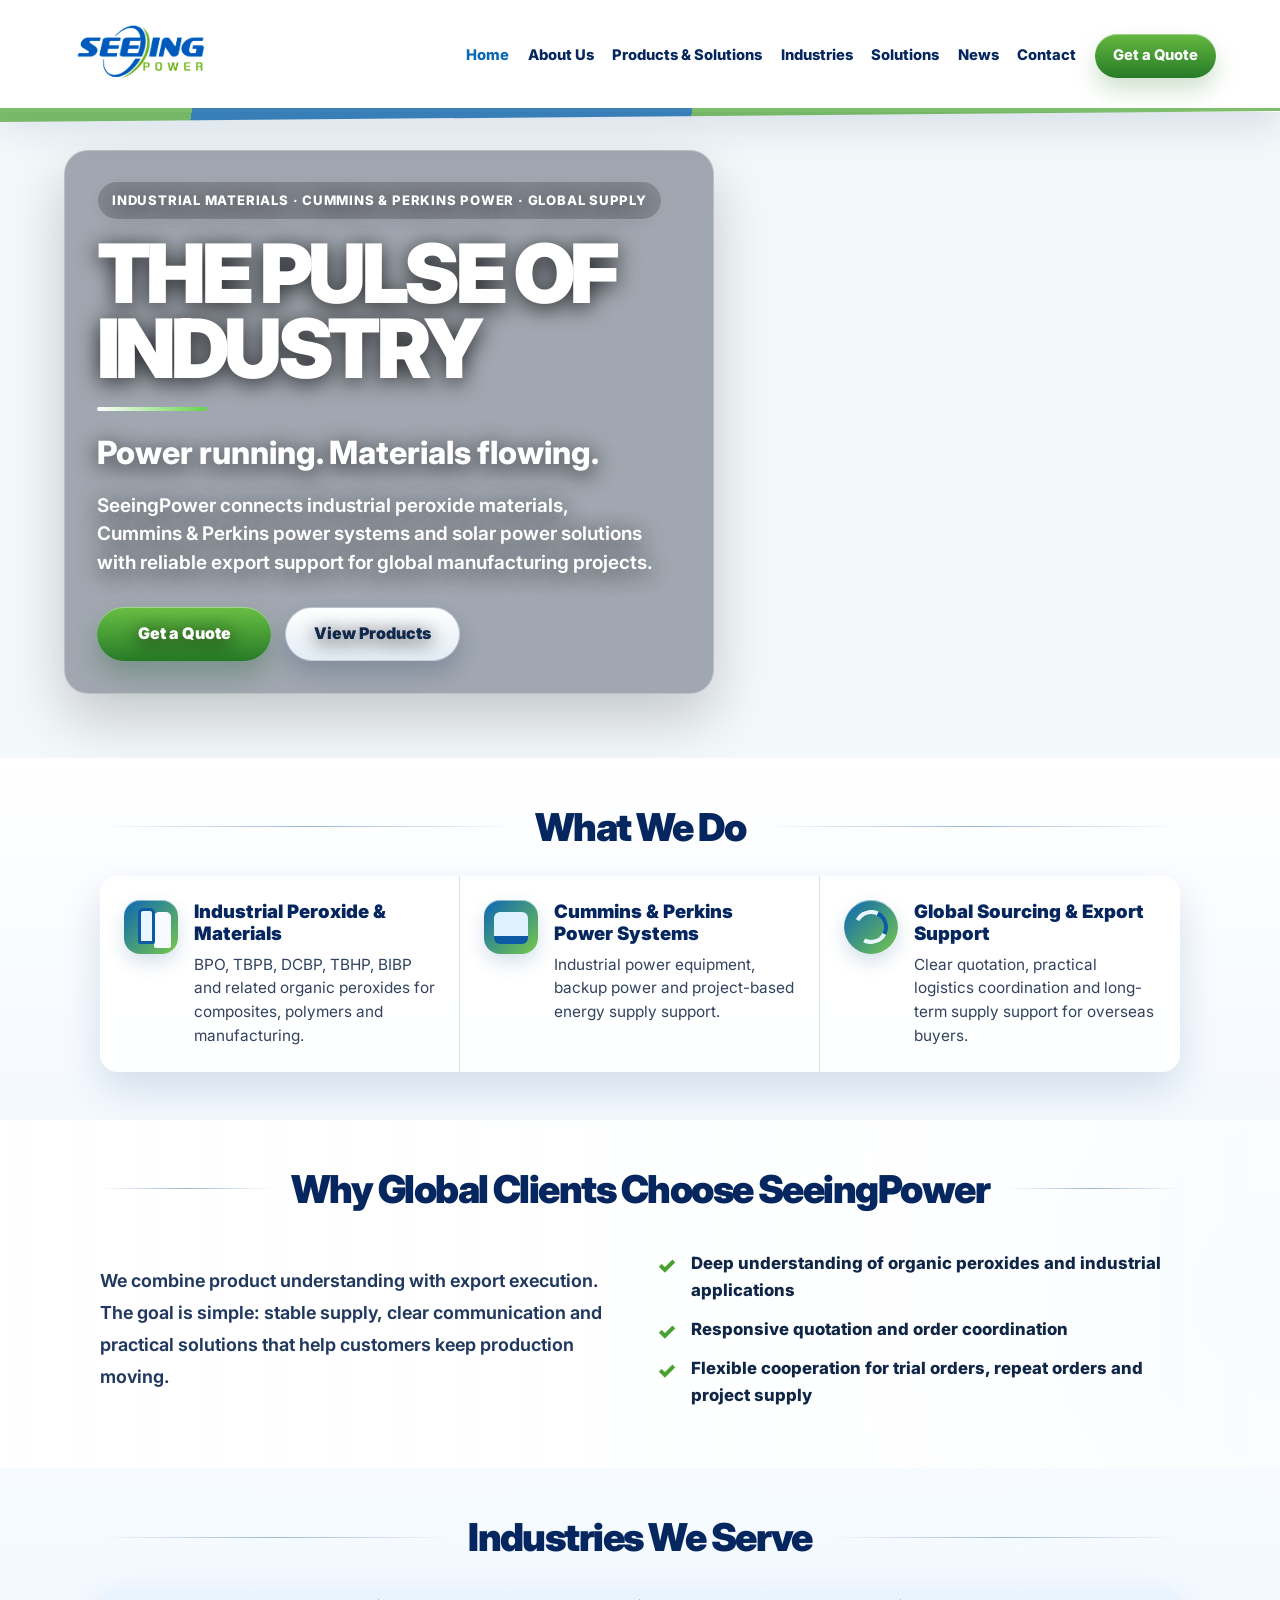
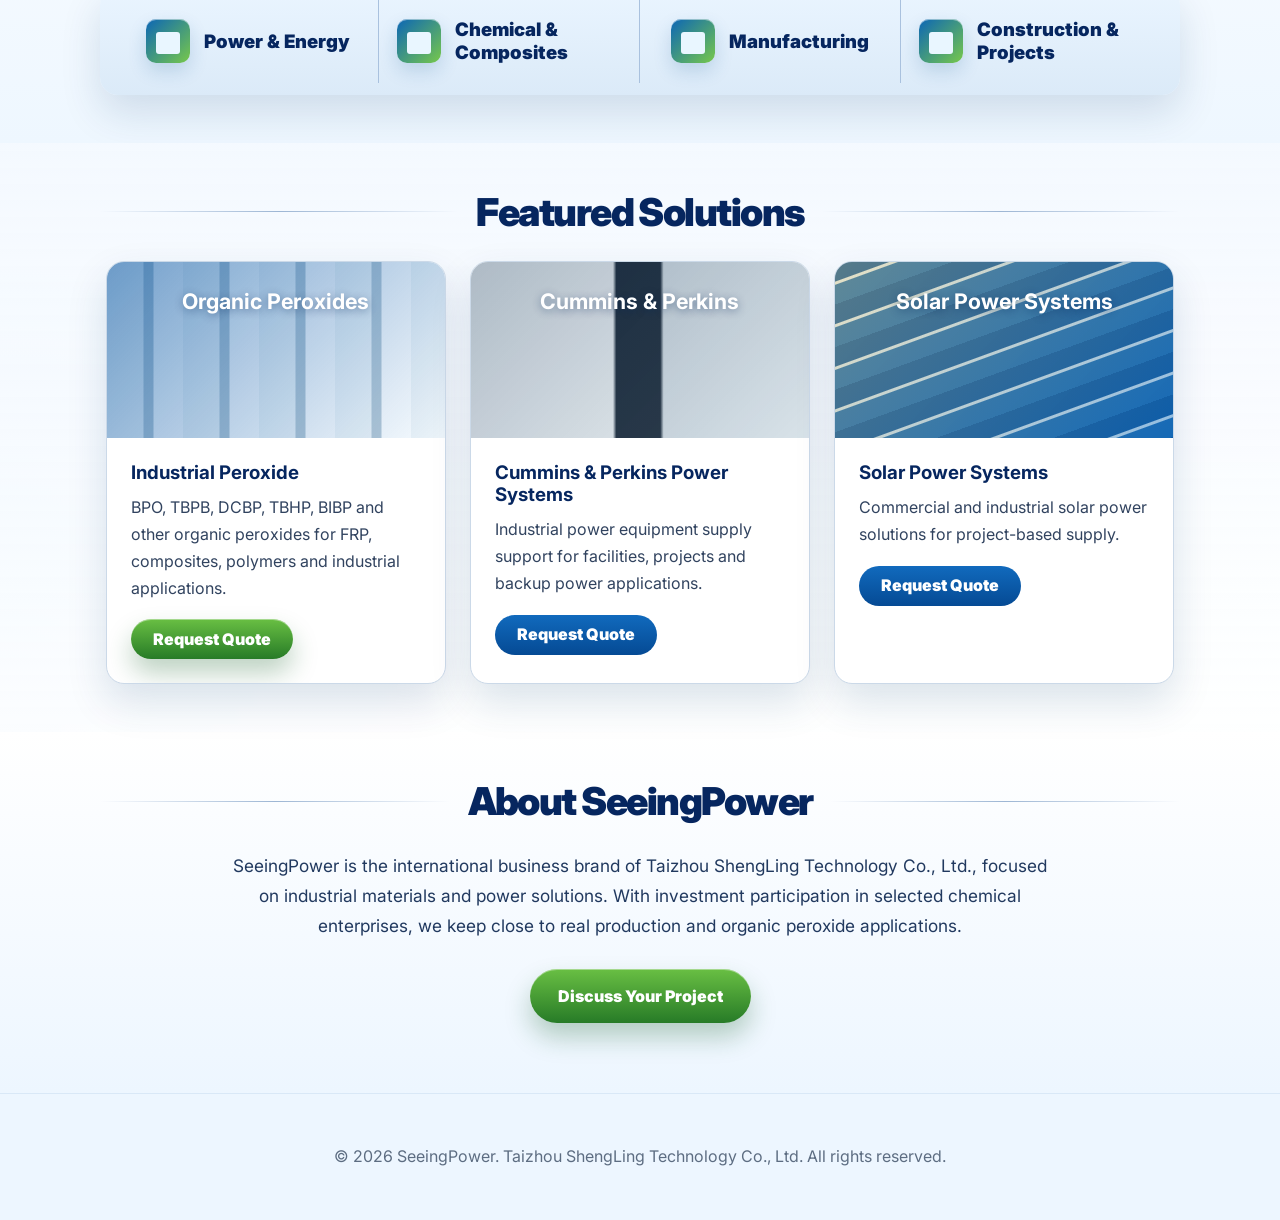
==== commit 5ed399b3: "Force real photo hero background" ====
--- a/index.html
+++ b/index.html
@@ -17,8 +17,43 @@
   <link rel="preconnect" href="https://fonts.googleapis.com" />
   <link rel="preconnect" href="https://fonts.gstatic.com" crossorigin />
   <link href="https://fonts.googleapis.com/css2?family=Inter:wght@400;500;600;700;800;900&display=swap" rel="stylesheet" />
-  <link rel="stylesheet" href="css/style.css?v=20260619-video-live-2" />
-  <link rel="stylesheet" href="css/hero-photo.css?v=20260619-real-photo-1" />
+  <link rel="stylesheet" href="css/style.css?v=20260619-force-photo-3" />
+  <link rel="stylesheet" href="css/hero-photo.css?v=20260619-force-photo-3" />
+  <style id="force-real-photo-banner">
+    #home.hero,
+    #home.hero.hero-photo,
+    section.hero.hero-photo {
+      background-color: #f3f8fb !important;
+      background-image: url('https://jackychatgpt.github.io/jackychatgpt-seeingpower-website/assets/images/seeingpower-hero-photo.webp?v=force-photo-20260619-3') !important;
+      background-size: cover !important;
+      background-position: center center !important;
+      background-repeat: no-repeat !important;
+      background-blend-mode: normal !important;
+      isolation: isolate !important;
+    }
+    #home.hero::before,
+    #home.hero::after,
+    #home .hero-video-bg,
+    #home .hero-video-fallback,
+    #home .hero-motion-layer,
+    #home .hero-readable-layer,
+    #home .hero-overlay,
+    #home .network-pattern,
+    #home .energy-lines,
+    #home .industrial-scene {
+      display: none !important;
+      visibility: hidden !important;
+      opacity: 0 !important;
+      content: none !important;
+      background: none !important;
+    }
+    #home.hero .hero-copy {
+      background: rgba(3, 12, 32, 0.34) !important;
+      border: 1px solid rgba(255, 255, 255, 0.28) !important;
+      box-shadow: 0 24px 58px rgba(0, 0, 0, 0.20) !important;
+      backdrop-filter: none !important;
+    }
+  </style>
 </head>
 <body>
   <header class="site-header" data-header>
@@ -105,6 +140,6 @@
   </main>
 
   <footer class="site-footer"><p>© <span data-year></span> SeeingPower. Taizhou ShengLing Technology Co., Ltd. All rights reserved.</p></footer>
-  <script src="js/main.js?v=real-photo-hero-20260619-1"></script>
+  <script src="js/main.js?v=force-photo-hero-20260619-3"></script>
 </body>
 </html>
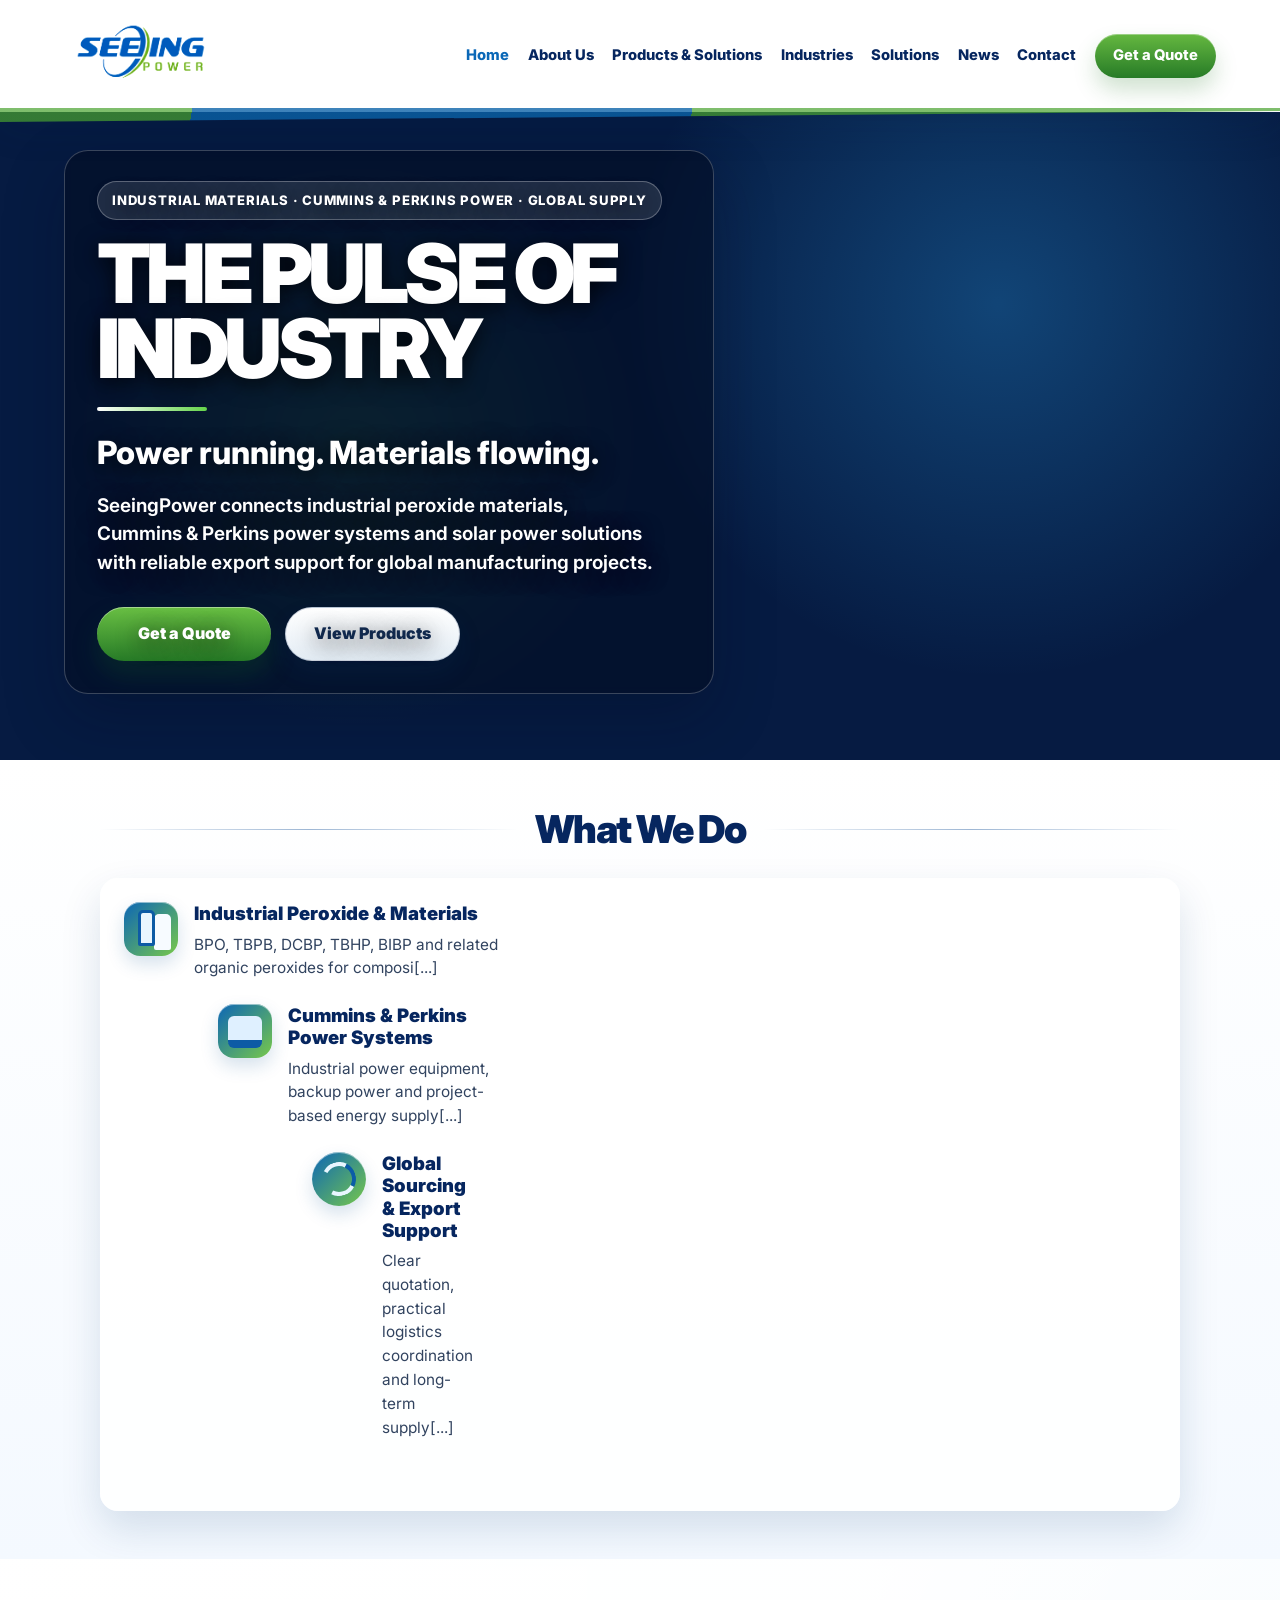
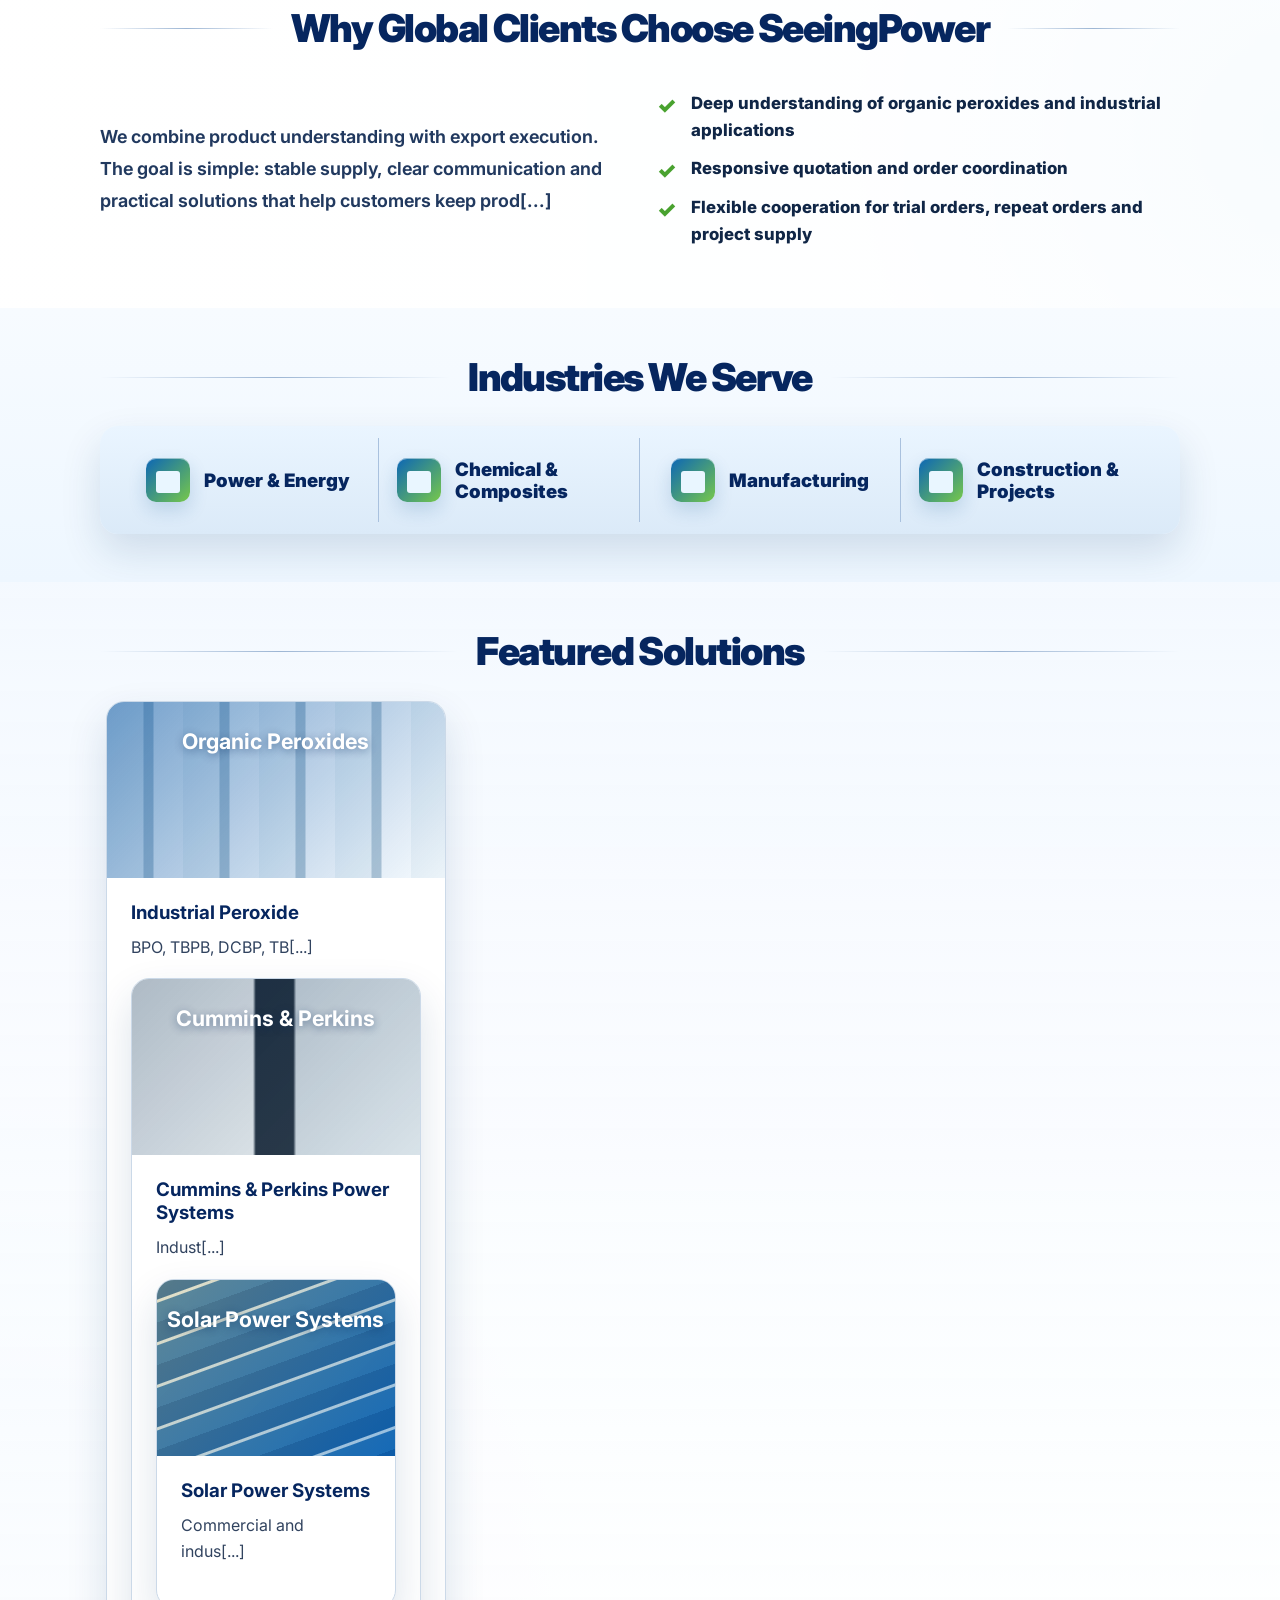
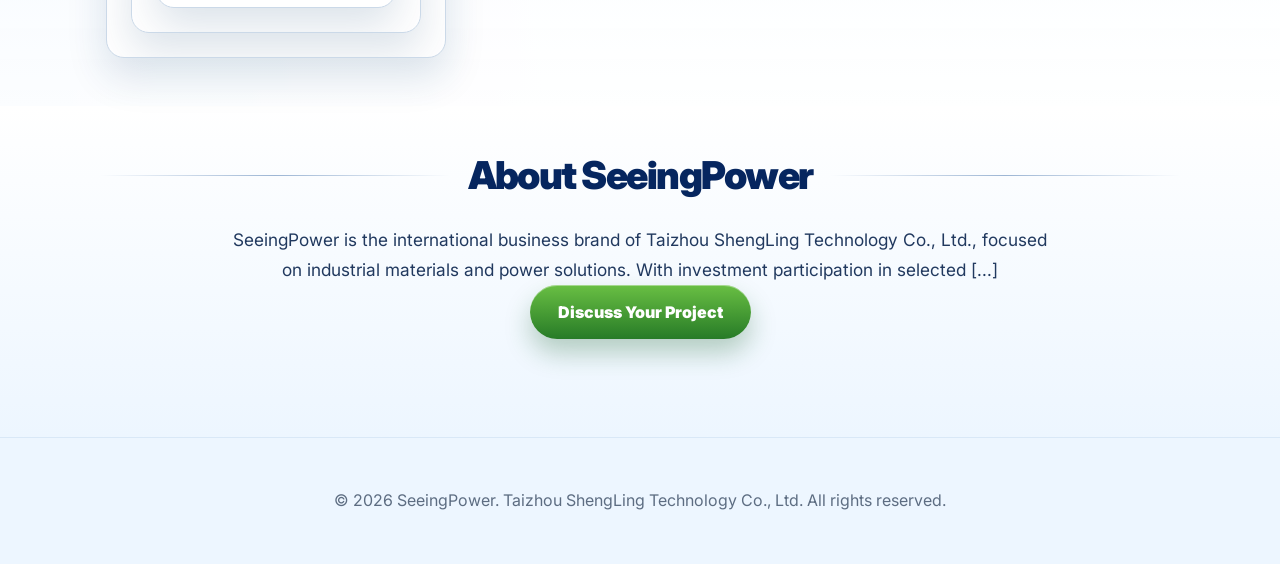
==== commit 637bc70f: "feat(hero): switch to real-photo hero markup; load hero-photo-real.css and update cache-bust" ====
--- a/index.html
+++ b/index.html
@@ -3,8 +3,8 @@
 <head>
   <meta charset="UTF-8" />
   <meta name="viewport" content="width=device-width, initial-scale=1.0" />
-  <meta name="description" content="SeeingPower supplies industrial peroxides, Cummins and Perkins power systems, solar power systems and sourcing support for global manufacturers and industrial buyers." />
-  <meta name="keywords" content="SeeingPower, industrial peroxide supplier China, BPO supplier, TBPB supplier, TBHP supplier, Cummins power systems, Perkins power systems, solar power systems, industrial sourcing" />
+  <meta name="description" content="SeeingPower supplies industrial peroxides, Cummins and Perkins power systems, solar power systems and sourcing support for global manufacturers and industrial bu[...]" />
+  <meta name="keywords" content="SeeingPower, industrial peroxide supplier China, BPO supplier, TBPB supplier, TBHP supplier, Cummins power systems, Perkins power systems, solar power systems, indu[...]" />
   <meta name="author" content="Taizhou ShengLing Technology Co., Ltd." />
   <meta name="robots" content="index, follow" />
   <link rel="canonical" href="https://jackychatgpt.github.io/jackychatgpt-seeingpower-website/" />
@@ -17,43 +17,8 @@
   <link rel="preconnect" href="https://fonts.googleapis.com" />
   <link rel="preconnect" href="https://fonts.gstatic.com" crossorigin />
   <link href="https://fonts.googleapis.com/css2?family=Inter:wght@400;500;600;700;800;900&display=swap" rel="stylesheet" />
-  <link rel="stylesheet" href="css/style.css?v=20260619-force-photo-3" />
-  <link rel="stylesheet" href="css/hero-photo.css?v=20260619-force-photo-3" />
-  <style id="force-real-photo-banner">
-    #home.hero,
-    #home.hero.hero-photo,
-    section.hero.hero-photo {
-      background-color: #f3f8fb !important;
-      background-image: url('https://jackychatgpt.github.io/jackychatgpt-seeingpower-website/assets/images/seeingpower-hero-photo.webp?v=force-photo-20260619-3') !important;
-      background-size: cover !important;
-      background-position: center center !important;
-      background-repeat: no-repeat !important;
-      background-blend-mode: normal !important;
-      isolation: isolate !important;
-    }
-    #home.hero::before,
-    #home.hero::after,
-    #home .hero-video-bg,
-    #home .hero-video-fallback,
-    #home .hero-motion-layer,
-    #home .hero-readable-layer,
-    #home .hero-overlay,
-    #home .network-pattern,
-    #home .energy-lines,
-    #home .industrial-scene {
-      display: none !important;
-      visibility: hidden !important;
-      opacity: 0 !important;
-      content: none !important;
-      background: none !important;
-    }
-    #home.hero .hero-copy {
-      background: rgba(3, 12, 32, 0.34) !important;
-      border: 1px solid rgba(255, 255, 255, 0.28) !important;
-      box-shadow: 0 24px 58px rgba(0, 0, 0, 0.20) !important;
-      backdrop-filter: none !important;
-    }
-  </style>
+  <link rel="stylesheet" href="css/style.css?v=real-photo-final-1" />
+  <link rel="stylesheet" href="css/hero-photo-real.css?v=real-photo-final-1" />
 </head>
 <body>
   <header class="site-header" data-header>
@@ -75,6 +40,7 @@
 
   <main>
     <section class="hero hero-photo" id="home" aria-label="SeeingPower industrial photo banner">
+      <div class="hero-industrial-bg" aria-hidden="true"></div>
       <div class="hero-copy reveal">
         <p class="hero-kicker">Industrial Materials · Cummins & Perkins Power · Global Supply</p>
         <h1>THE PULSE OF INDUSTRY</h1>
@@ -93,9 +59,9 @@
     <section class="section what-we-do" id="what-we-do">
       <div class="section-title"><span></span><h2>What We Do</h2><span></span></div>
       <div class="service-grid reveal">
-        <article class="service-item"><span class="icon icon-material"></span><div><h3>Industrial Peroxide & Materials</h3><p>BPO, TBPB, DCBP, TBHP, BIBP and related organic peroxides for composites, polymers and manufacturing.</p></div></article>
-        <article class="service-item"><span class="icon icon-power"></span><div><h3>Cummins & Perkins Power Systems</h3><p>Industrial power equipment, backup power and project-based energy supply support.</p></div></article>
-        <article class="service-item"><span class="icon icon-global"></span><div><h3>Global Sourcing & Export Support</h3><p>Clear quotation, practical logistics coordination and long-term supply support for overseas buyers.</p></div></article>
+        <article class="service-item"><span class="icon icon-material"></span><div><h3>Industrial Peroxide & Materials</h3><p>BPO, TBPB, DCBP, TBHP, BIBP and related organic peroxides for composi[...]
+        <article class="service-item"><span class="icon icon-power"></span><div><h3>Cummins & Perkins Power Systems</h3><p>Industrial power equipment, backup power and project-based energy supply[...]
+        <article class="service-item"><span class="icon icon-global"></span><div><h3>Global Sourcing & Export Support</h3><p>Clear quotation, practical logistics coordination and long-term supply[...]
       </div>
     </section>
 
@@ -103,7 +69,7 @@
       <div class="section-title"><span></span><h2>Why Global Clients Choose SeeingPower</h2><span></span></div>
       <div class="why-layout reveal">
         <div>
-          <p class="lead-text">We combine product understanding with export execution. The goal is simple: stable supply, clear communication and practical solutions that help customers keep production moving.</p>
+          <p class="lead-text">We combine product understanding with export execution. The goal is simple: stable supply, clear communication and practical solutions that help customers keep prod[...]
         </div>
         <ul class="check-list">
           <li>Deep understanding of organic peroxides and industrial applications</li>
@@ -126,20 +92,20 @@
     <section class="section featured" id="featured-solutions">
       <div class="section-title"><span></span><h2>Featured Solutions</h2><span></span></div>
       <div class="solution-grid reveal">
-        <article class="solution-card"><div class="solution-art art-peroxide"><strong>Organic Peroxides</strong></div><div class="solution-body"><h3>Industrial Peroxide</h3><p>BPO, TBPB, DCBP, TBHP, BIBP and other organic peroxides for FRP, composites, polymers and industrial applications.</p><a href="contact.html#get-quote" class="small-btn green">Request Quote</a></div></article>
-        <article class="solution-card"><div class="solution-art art-equipment"><strong>Cummins & Perkins</strong></div><div class="solution-body"><h3>Cummins & Perkins Power Systems</h3><p>Industrial power equipment supply support for facilities, projects and backup power applications.</p><a href="contact.html#get-quote" class="small-btn blue">Request Quote</a></div></article>
-        <article class="solution-card"><div class="solution-art art-solar"><strong>Solar Power Systems</strong></div><div class="solution-body"><h3>Solar Power Systems</h3><p>Commercial and industrial solar power solutions for project-based supply.</p><a href="contact.html#get-quote" class="small-btn blue">Request Quote</a></div></article>
+        <article class="solution-card"><div class="solution-art art-peroxide"><strong>Organic Peroxides</strong></div><div class="solution-body"><h3>Industrial Peroxide</h3><p>BPO, TBPB, DCBP, TB[...]
+        <article class="solution-card"><div class="solution-art art-equipment"><strong>Cummins & Perkins</strong></div><div class="solution-body"><h3>Cummins & Perkins Power Systems</h3><p>Indust[...]
+        <article class="solution-card"><div class="solution-art art-solar"><strong>Solar Power Systems</strong></div><div class="solution-body"><h3>Solar Power Systems</h3><p>Commercial and indus[...]
       </div>
     </section>
 
     <section class="section about-preview" id="about-preview">
       <div class="section-title"><span></span><h2>About SeeingPower</h2><span></span></div>
-      <p>SeeingPower is the international business brand of Taizhou ShengLing Technology Co., Ltd., focused on industrial materials and power solutions. With investment participation in selected chemical enterprises, we keep close to real production and organic peroxide applications.</p>
+      <p>SeeingPower is the international business brand of Taizhou ShengLing Technology Co., Ltd., focused on industrial materials and power solutions. With investment participation in selected [...]
       <a class="btn btn-green" href="contact.html#get-quote">Discuss Your Project</a>
     </section>
   </main>
 
   <footer class="site-footer"><p>© <span data-year></span> SeeingPower. Taizhou ShengLing Technology Co., Ltd. All rights reserved.</p></footer>
-  <script src="js/main.js?v=force-photo-hero-20260619-3"></script>
+  <script src="js/main.js?v=real-photo-final-1"></script>
 </body>
 </html>
--- a/css/hero-photo-real.css
+++ b/css/hero-photo-real.css
@@ -0,0 +1,18 @@
+/* Hero photo CSS: use a real industrial photo with subtle left-side overlay */
+.hero.hero-photo {
+  position: relative !important;
+  width: 100% !important;
+  min-height: 760px !important;
+  padding: 150px 5vw 64px !important;
+  overflow: hidden !important;
+  isolation: isolate !important;
+  background-image: linear-gradient(to right, rgba(0,8,22,0.48) 0%, rgba(0,8,22,0.30) 28%, rgba(0,8,22,0.08) 48%, rgba(0,8,22,0) 100%), url('../assets/images/hero-industrial-real.jpg');
+  background-size: cover !important;
+  background-position: center center !important;
+  background-repeat: no-repeat !important;
+  background-color: #000; /* fallback */
+}
+
+/* Ensure existing light points sit above the background */
+.hero.hero-photo .hero-industrial-bg { position: absolute; inset: 0; z-index: 2; pointer-events: none; }
+.hero.hero-photo .hero-copy { position: relative; z-index: 3; }
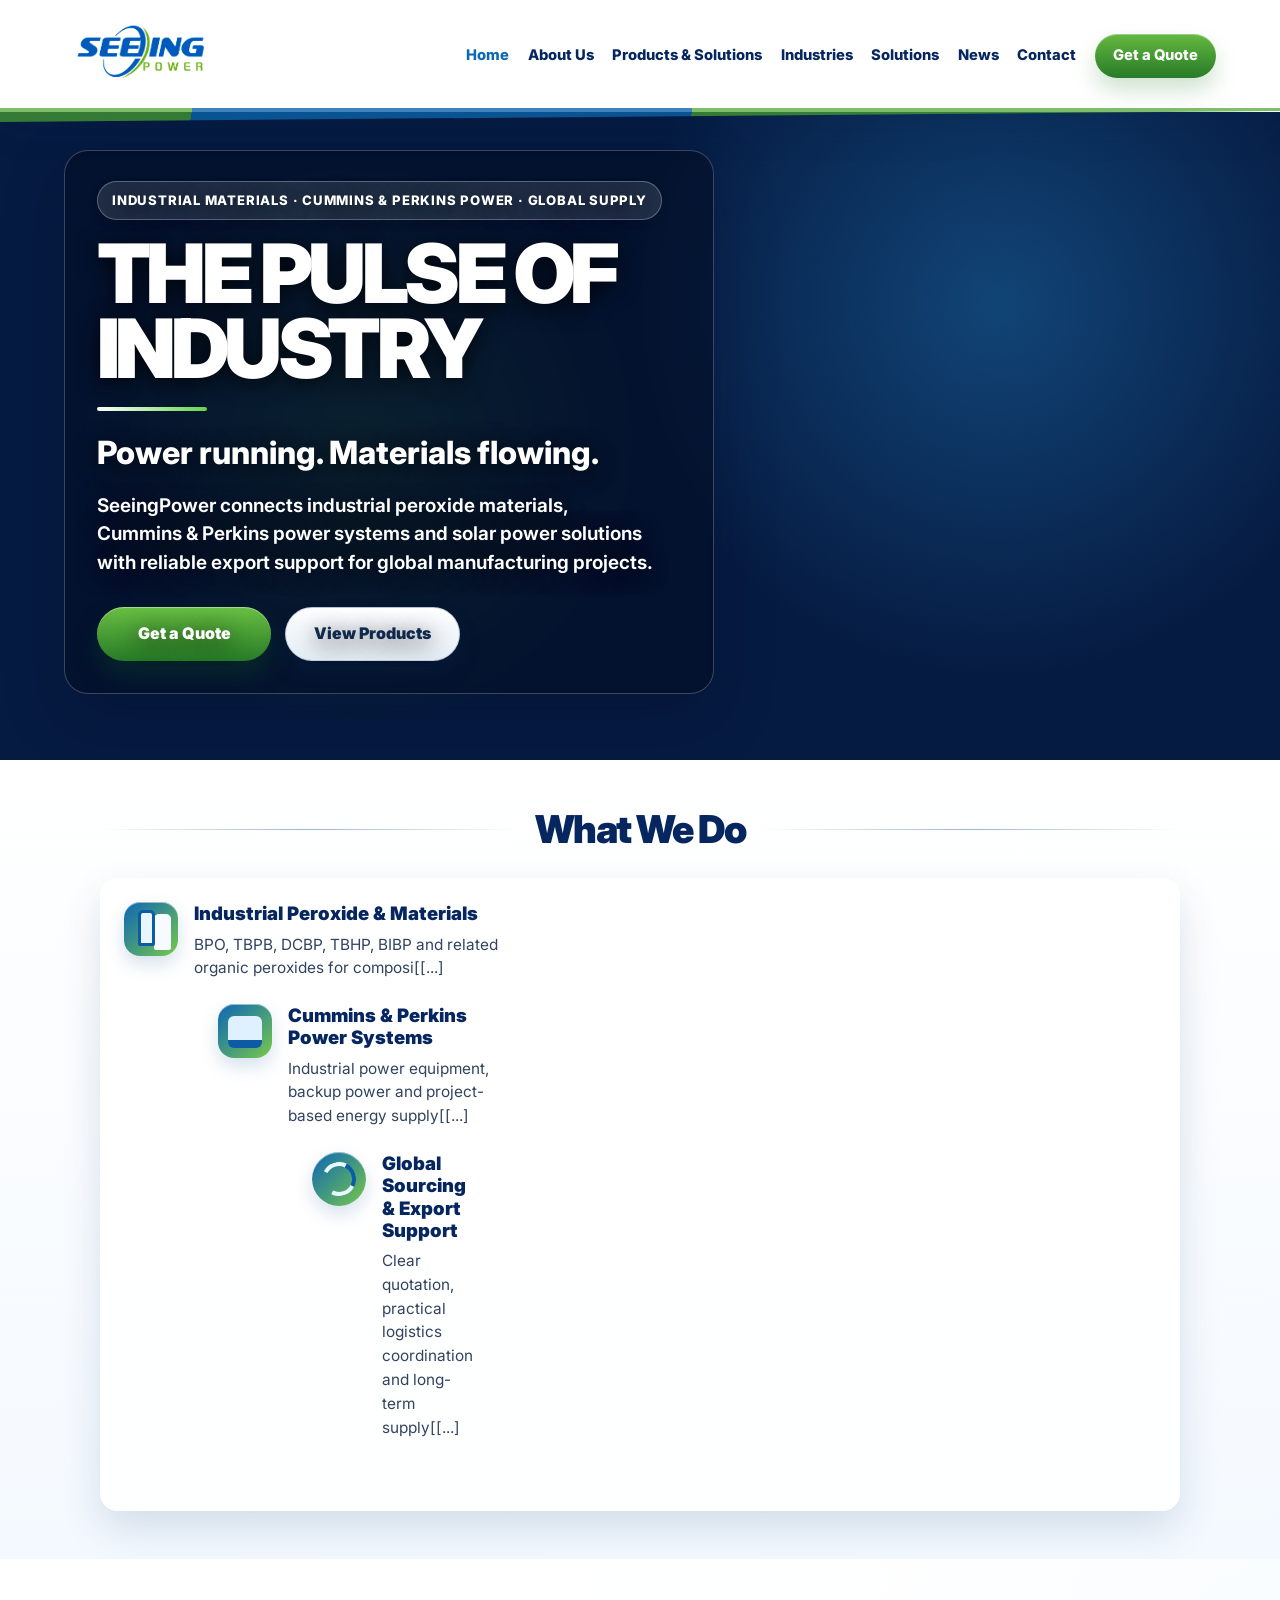
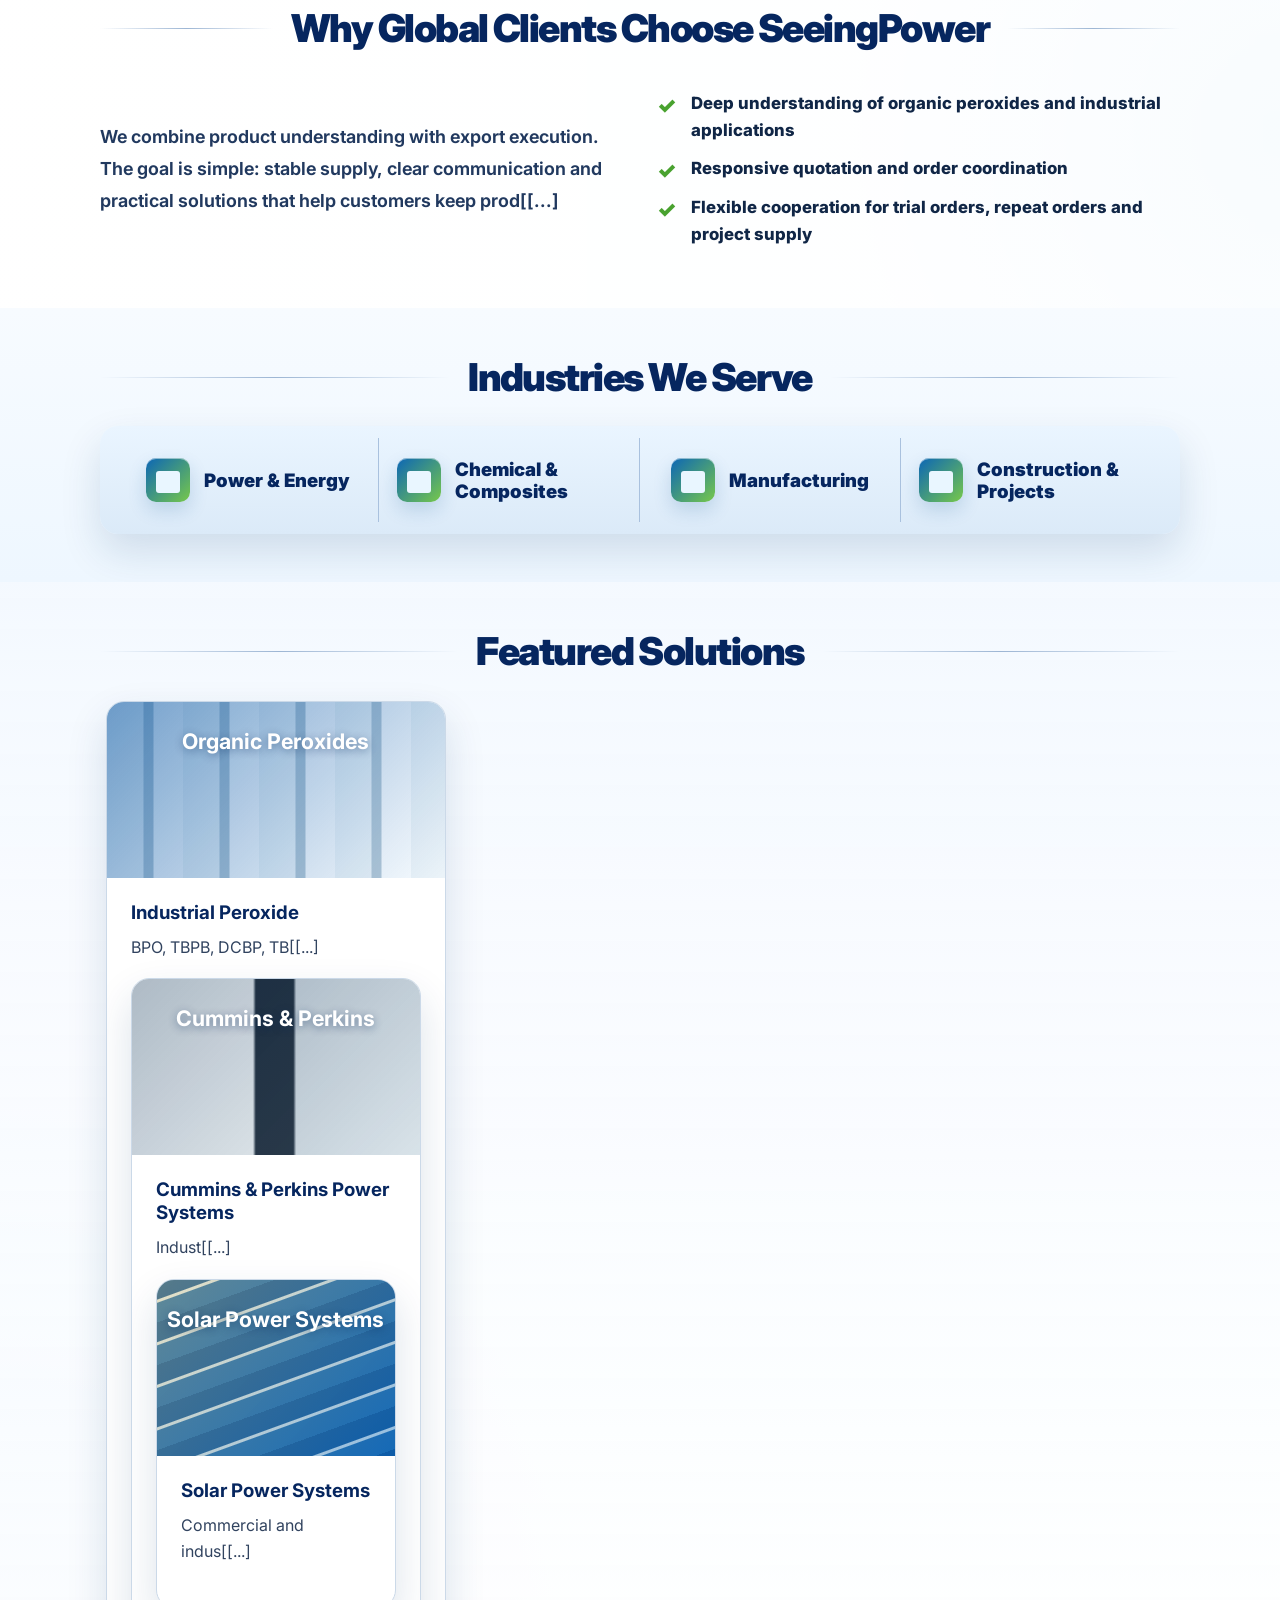
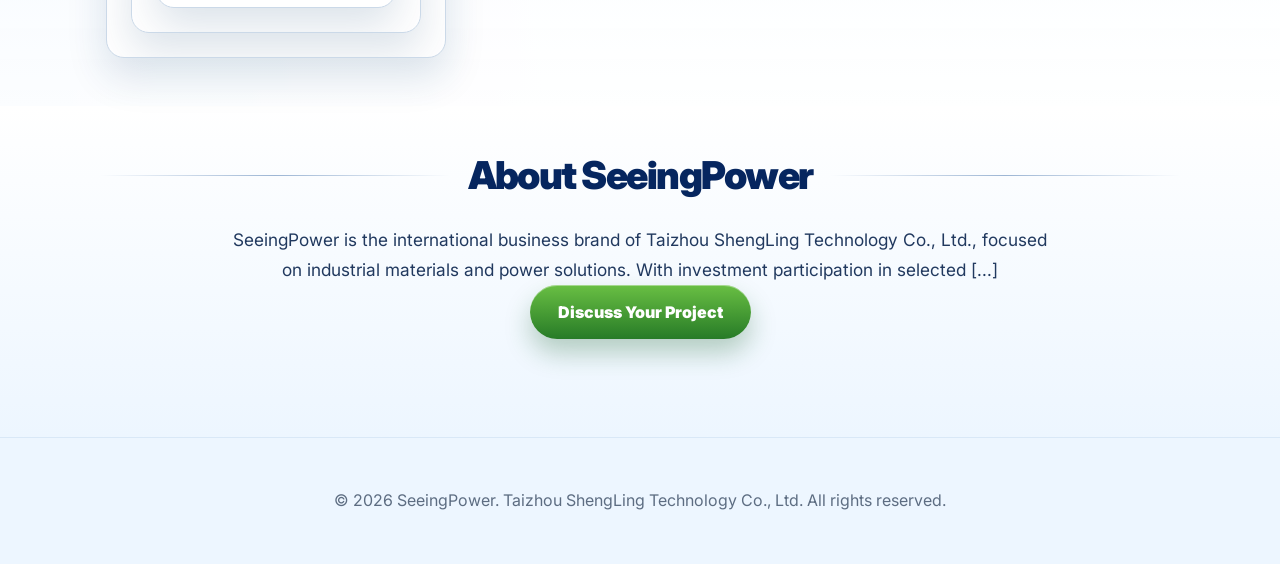
==== commit ebd645c8: "chore(hero): update OG image to new real hero image" ====
--- a/index.html
+++ b/index.html
@@ -12,7 +12,7 @@
   <meta property="og:description" content="Power running. Materials flowing. Industrial peroxide, Cummins & Perkins power systems and export sourcing support from China." />
   <meta property="og:type" content="website" />
   <meta property="og:url" content="https://jackychatgpt.github.io/jackychatgpt-seeingpower-website/" />
-  <meta property="og:image" content="https://jackychatgpt.github.io/jackychatgpt-seeingpower-website/assets/images/seeingpower-hero-photo.webp" />
+  <meta property="og:image" content="https://jackychatgpt.github.io/jackychatgpt-seeingpower-website/assets/images/hero-industrial-real.jpg" />
   <title>SeeingPower | Industrial Peroxide & Cummins Perkins Power Systems</title>
   <link rel="preconnect" href="https://fonts.googleapis.com" />
   <link rel="preconnect" href="https://fonts.gstatic.com" crossorigin />
@@ -59,9 +59,9 @@
     <section class="section what-we-do" id="what-we-do">
       <div class="section-title"><span></span><h2>What We Do</h2><span></span></div>
       <div class="service-grid reveal">
-        <article class="service-item"><span class="icon icon-material"></span><div><h3>Industrial Peroxide & Materials</h3><p>BPO, TBPB, DCBP, TBHP, BIBP and related organic peroxides for composi[...]
-        <article class="service-item"><span class="icon icon-power"></span><div><h3>Cummins & Perkins Power Systems</h3><p>Industrial power equipment, backup power and project-based energy supply[...]
-        <article class="service-item"><span class="icon icon-global"></span><div><h3>Global Sourcing & Export Support</h3><p>Clear quotation, practical logistics coordination and long-term supply[...]
+        <article class="service-item"><span class="icon icon-material"></span><div><h3>Industrial Peroxide & Materials</h3><p>BPO, TBPB, DCBP, TBHP, BIBP and related organic peroxides for composi[[...]
+        <article class="service-item"><span class="icon icon-power"></span><div><h3>Cummins & Perkins Power Systems</h3><p>Industrial power equipment, backup power and project-based energy supply[[...]
+        <article class="service-item"><span class="icon icon-global"></span><div><h3>Global Sourcing & Export Support</h3><p>Clear quotation, practical logistics coordination and long-term supply[[...]
       </div>
     </section>
 
@@ -69,7 +69,7 @@
       <div class="section-title"><span></span><h2>Why Global Clients Choose SeeingPower</h2><span></span></div>
       <div class="why-layout reveal">
         <div>
-          <p class="lead-text">We combine product understanding with export execution. The goal is simple: stable supply, clear communication and practical solutions that help customers keep prod[...]
+          <p class="lead-text">We combine product understanding with export execution. The goal is simple: stable supply, clear communication and practical solutions that help customers keep prod[[...]
         </div>
         <ul class="check-list">
           <li>Deep understanding of organic peroxides and industrial applications</li>
@@ -92,9 +92,9 @@
     <section class="section featured" id="featured-solutions">
       <div class="section-title"><span></span><h2>Featured Solutions</h2><span></span></div>
       <div class="solution-grid reveal">
-        <article class="solution-card"><div class="solution-art art-peroxide"><strong>Organic Peroxides</strong></div><div class="solution-body"><h3>Industrial Peroxide</h3><p>BPO, TBPB, DCBP, TB[...]
-        <article class="solution-card"><div class="solution-art art-equipment"><strong>Cummins & Perkins</strong></div><div class="solution-body"><h3>Cummins & Perkins Power Systems</h3><p>Indust[...]
-        <article class="solution-card"><div class="solution-art art-solar"><strong>Solar Power Systems</strong></div><div class="solution-body"><h3>Solar Power Systems</h3><p>Commercial and indus[...]
+        <article class="solution-card"><div class="solution-art art-peroxide"><strong>Organic Peroxides</strong></div><div class="solution-body"><h3>Industrial Peroxide</h3><p>BPO, TBPB, DCBP, TB[[...]
+        <article class="solution-card"><div class="solution-art art-equipment"><strong>Cummins & Perkins</strong></div><div class="solution-body"><h3>Cummins & Perkins Power Systems</h3><p>Indust[[...]
+        <article class="solution-card"><div class="solution-art art-solar"><strong>Solar Power Systems</strong></div><div class="solution-body"><h3>Solar Power Systems</h3><p>Commercial and indus[[...]
       </div>
     </section>
 
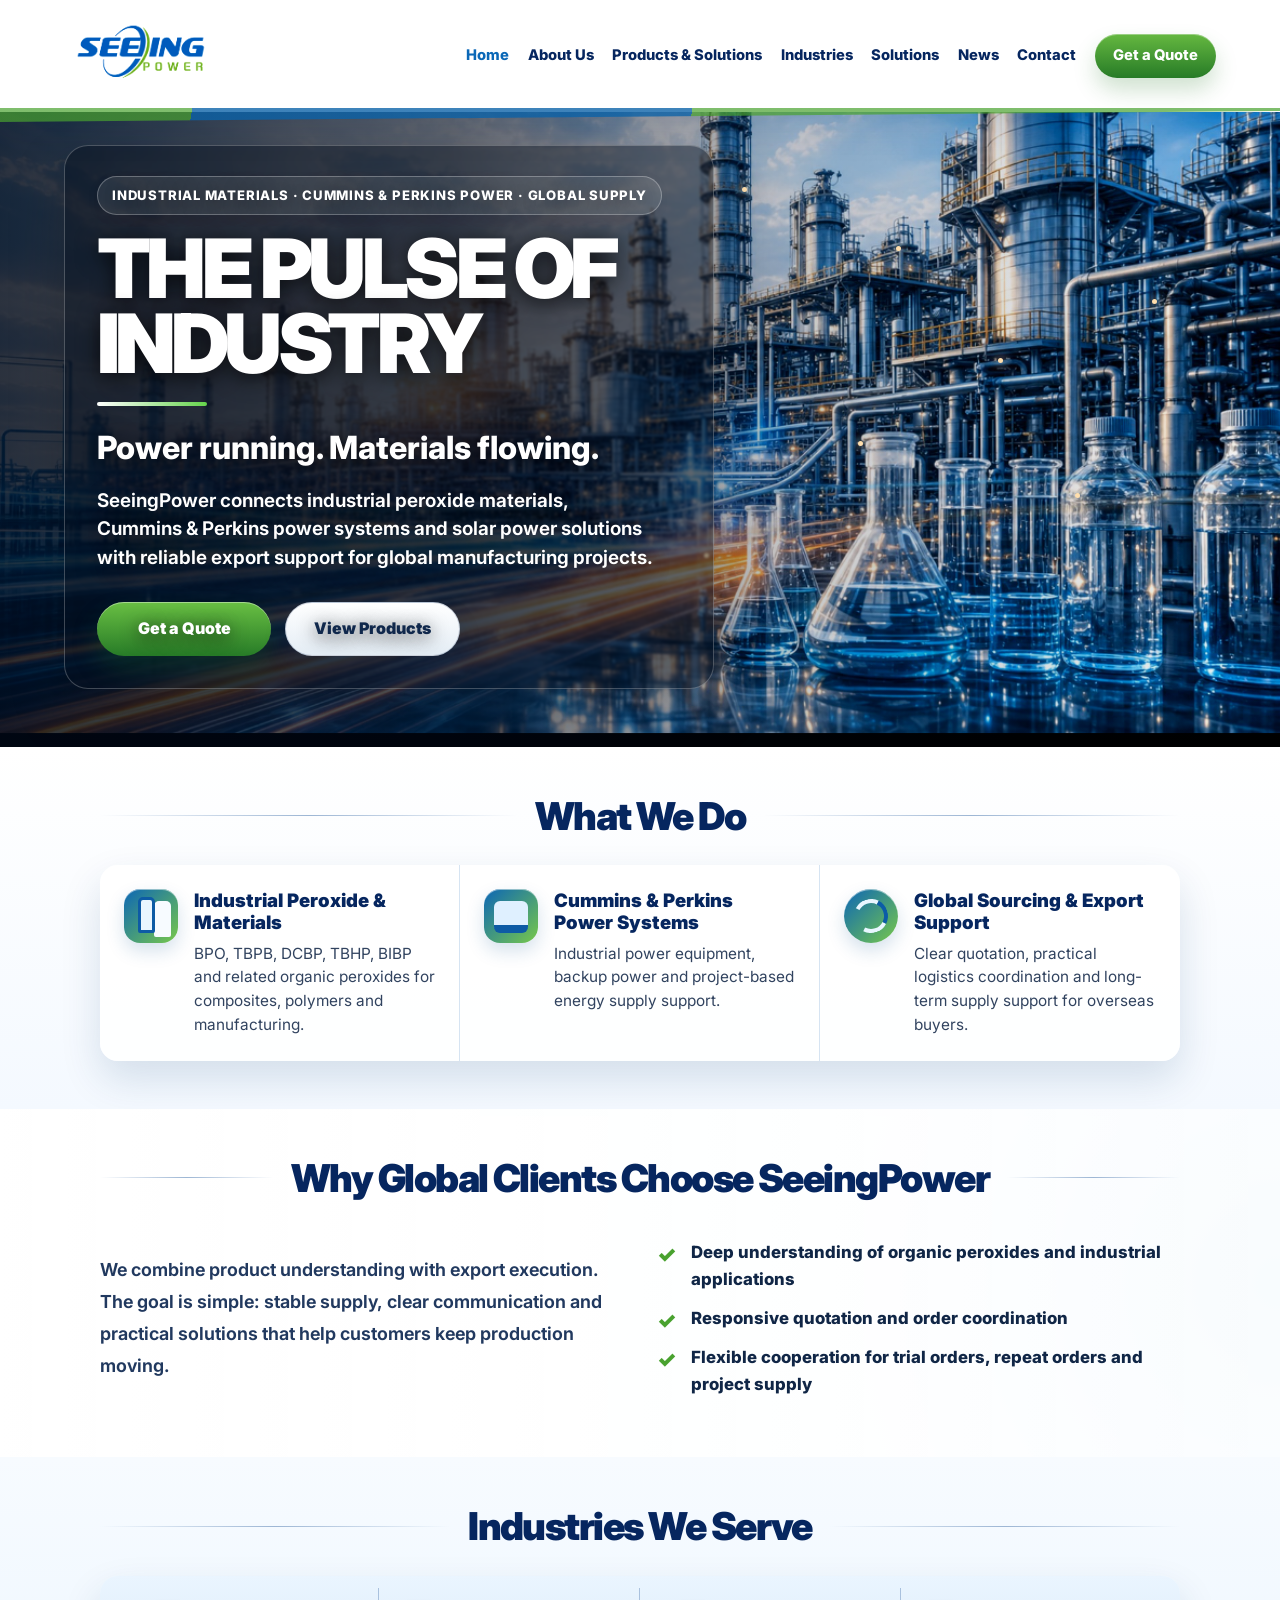
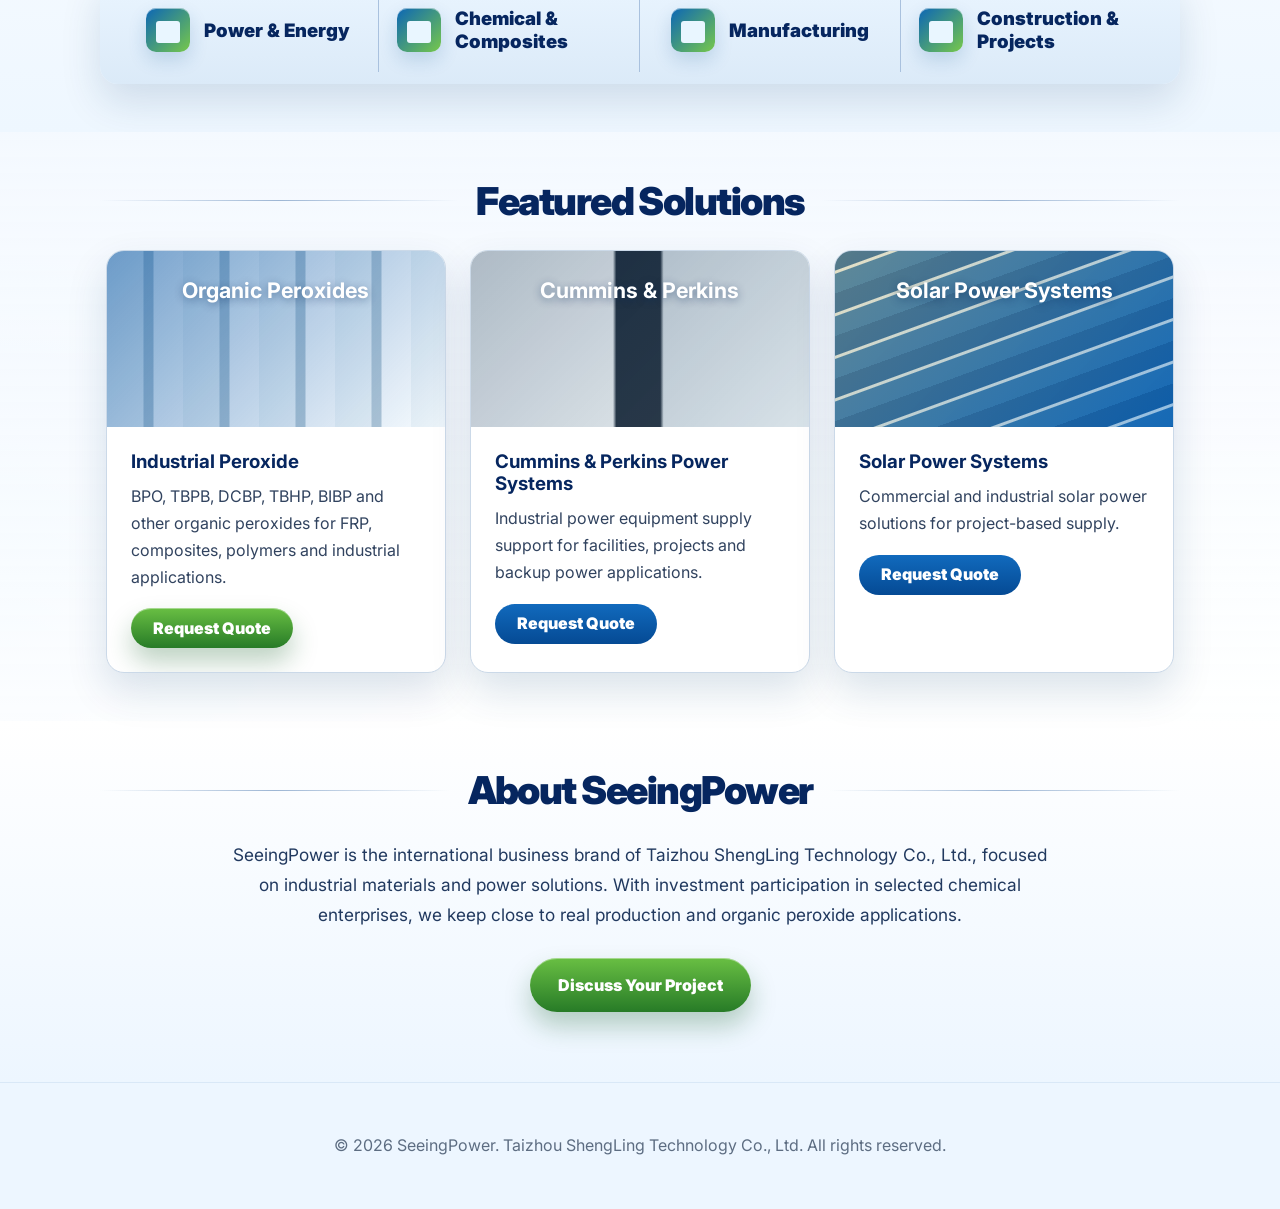
==== commit 2571f6c2: "Clean homepage hero structure" ====
--- a/index.html
+++ b/index.html
@@ -3,8 +3,8 @@
 <head>
   <meta charset="UTF-8" />
   <meta name="viewport" content="width=device-width, initial-scale=1.0" />
-  <meta name="description" content="SeeingPower supplies industrial peroxides, Cummins and Perkins power systems, solar power systems and sourcing support for global manufacturers and industrial bu[...]" />
-  <meta name="keywords" content="SeeingPower, industrial peroxide supplier China, BPO supplier, TBPB supplier, TBHP supplier, Cummins power systems, Perkins power systems, solar power systems, indu[...]" />
+  <meta name="description" content="SeeingPower supplies industrial peroxides, Cummins and Perkins power systems, solar power systems and sourcing support for global manufacturers and industrial buyers." />
+  <meta name="keywords" content="SeeingPower, industrial peroxide supplier China, BPO supplier, TBPB supplier, TBHP supplier, Cummins power systems, Perkins power systems, solar power systems, industrial sourcing" />
   <meta name="author" content="Taizhou ShengLing Technology Co., Ltd." />
   <meta name="robots" content="index, follow" />
   <link rel="canonical" href="https://jackychatgpt.github.io/jackychatgpt-seeingpower-website/" />
@@ -12,13 +12,13 @@
   <meta property="og:description" content="Power running. Materials flowing. Industrial peroxide, Cummins & Perkins power systems and export sourcing support from China." />
   <meta property="og:type" content="website" />
   <meta property="og:url" content="https://jackychatgpt.github.io/jackychatgpt-seeingpower-website/" />
-  <meta property="og:image" content="https://jackychatgpt.github.io/jackychatgpt-seeingpower-website/assets/images/hero-industrial-real.jpg" />
+  <meta property="og:image" content="https://jackychatgpt.github.io/jackychatgpt-seeingpower-website/assets/images/pulse-industry-hero.png" />
   <title>SeeingPower | Industrial Peroxide & Cummins Perkins Power Systems</title>
   <link rel="preconnect" href="https://fonts.googleapis.com" />
   <link rel="preconnect" href="https://fonts.gstatic.com" crossorigin />
   <link href="https://fonts.googleapis.com/css2?family=Inter:wght@400;500;600;700;800;900&display=swap" rel="stylesheet" />
-  <link rel="stylesheet" href="css/style.css?v=real-photo-final-1" />
-  <link rel="stylesheet" href="css/hero-photo-real.css?v=real-photo-final-1" />
+  <link rel="stylesheet" href="css/style.css?v=20260620-structure-1" />
+  <link rel="stylesheet" href="css/hero-photo.css?v=20260620-hero-structure-1" />
 </head>
 <body>
   <header class="site-header" data-header>
@@ -40,7 +40,6 @@
 
   <main>
     <section class="hero hero-photo" id="home" aria-label="SeeingPower industrial photo banner">
-      <div class="hero-industrial-bg" aria-hidden="true"></div>
       <div class="hero-copy reveal">
         <p class="hero-kicker">Industrial Materials · Cummins & Perkins Power · Global Supply</p>
         <h1>THE PULSE OF INDUSTRY</h1>
@@ -59,9 +58,9 @@
     <section class="section what-we-do" id="what-we-do">
       <div class="section-title"><span></span><h2>What We Do</h2><span></span></div>
       <div class="service-grid reveal">
-        <article class="service-item"><span class="icon icon-material"></span><div><h3>Industrial Peroxide & Materials</h3><p>BPO, TBPB, DCBP, TBHP, BIBP and related organic peroxides for composi[[...]
-        <article class="service-item"><span class="icon icon-power"></span><div><h3>Cummins & Perkins Power Systems</h3><p>Industrial power equipment, backup power and project-based energy supply[[...]
-        <article class="service-item"><span class="icon icon-global"></span><div><h3>Global Sourcing & Export Support</h3><p>Clear quotation, practical logistics coordination and long-term supply[[...]
+        <article class="service-item"><span class="icon icon-material"></span><div><h3>Industrial Peroxide & Materials</h3><p>BPO, TBPB, DCBP, TBHP, BIBP and related organic peroxides for composites, polymers and manufacturing.</p></div></article>
+        <article class="service-item"><span class="icon icon-power"></span><div><h3>Cummins & Perkins Power Systems</h3><p>Industrial power equipment, backup power and project-based energy supply support.</p></div></article>
+        <article class="service-item"><span class="icon icon-global"></span><div><h3>Global Sourcing & Export Support</h3><p>Clear quotation, practical logistics coordination and long-term supply support for overseas buyers.</p></div></article>
       </div>
     </section>
 
@@ -69,7 +68,7 @@
       <div class="section-title"><span></span><h2>Why Global Clients Choose SeeingPower</h2><span></span></div>
       <div class="why-layout reveal">
         <div>
-          <p class="lead-text">We combine product understanding with export execution. The goal is simple: stable supply, clear communication and practical solutions that help customers keep prod[[...]
+          <p class="lead-text">We combine product understanding with export execution. The goal is simple: stable supply, clear communication and practical solutions that help customers keep production moving.</p>
         </div>
         <ul class="check-list">
           <li>Deep understanding of organic peroxides and industrial applications</li>
@@ -92,20 +91,20 @@
     <section class="section featured" id="featured-solutions">
       <div class="section-title"><span></span><h2>Featured Solutions</h2><span></span></div>
       <div class="solution-grid reveal">
-        <article class="solution-card"><div class="solution-art art-peroxide"><strong>Organic Peroxides</strong></div><div class="solution-body"><h3>Industrial Peroxide</h3><p>BPO, TBPB, DCBP, TB[[...]
-        <article class="solution-card"><div class="solution-art art-equipment"><strong>Cummins & Perkins</strong></div><div class="solution-body"><h3>Cummins & Perkins Power Systems</h3><p>Indust[[...]
-        <article class="solution-card"><div class="solution-art art-solar"><strong>Solar Power Systems</strong></div><div class="solution-body"><h3>Solar Power Systems</h3><p>Commercial and indus[[...]
+        <article class="solution-card"><div class="solution-art art-peroxide"><strong>Organic Peroxides</strong></div><div class="solution-body"><h3>Industrial Peroxide</h3><p>BPO, TBPB, DCBP, TBHP, BIBP and other organic peroxides for FRP, composites, polymers and industrial applications.</p><a href="contact.html#get-quote" class="small-btn green">Request Quote</a></div></article>
+        <article class="solution-card"><div class="solution-art art-equipment"><strong>Cummins & Perkins</strong></div><div class="solution-body"><h3>Cummins & Perkins Power Systems</h3><p>Industrial power equipment supply support for facilities, projects and backup power applications.</p><a href="contact.html#get-quote" class="small-btn blue">Request Quote</a></div></article>
+        <article class="solution-card"><div class="solution-art art-solar"><strong>Solar Power Systems</strong></div><div class="solution-body"><h3>Solar Power Systems</h3><p>Commercial and industrial solar power solutions for project-based supply.</p><a href="contact.html#get-quote" class="small-btn blue">Request Quote</a></div></article>
       </div>
     </section>
 
     <section class="section about-preview" id="about-preview">
       <div class="section-title"><span></span><h2>About SeeingPower</h2><span></span></div>
-      <p>SeeingPower is the international business brand of Taizhou ShengLing Technology Co., Ltd., focused on industrial materials and power solutions. With investment participation in selected [...]
+      <p>SeeingPower is the international business brand of Taizhou ShengLing Technology Co., Ltd., focused on industrial materials and power solutions. With investment participation in selected chemical enterprises, we keep close to real production and organic peroxide applications.</p>
       <a class="btn btn-green" href="contact.html#get-quote">Discuss Your Project</a>
     </section>
   </main>
 
   <footer class="site-footer"><p>© <span data-year></span> SeeingPower. Taizhou ShengLing Technology Co., Ltd. All rights reserved.</p></footer>
-  <script src="js/main.js?v=real-photo-final-1"></script>
+  <script src="js/main.js?v=20260620-structure-1"></script>
 </body>
 </html>
--- a/css/hero-photo.css
+++ b/css/hero-photo.css
@@ -0,0 +1 @@
+.hero.hero-photo,#home.hero,#home.hero.hero-photo,section.hero.hero-photo{position:relative!important;width:100%!important;min-height:720px!important;padding:145px 5vw 58px!important;overflow:hidden!important;isolation:isolate!important;background-color:#081b33!important;background-image:linear-gradient(90deg,rgba(0,8,22,.82) 0%,rgba(0,8,22,.62) 35%,rgba(0,8,22,.22) 62%,rgba(0,8,22,.04) 100%),url('../assets/images/pulse-industry-hero.png?v=yellow-blink-final-20260620-1')!important;background-size:cover!important;background-position:54% center!important;background-repeat:no-repeat!important}.hero.hero-photo:before,.hero.hero-photo:after,#home.hero:before,#home.hero:after,.hero-video-bg,.hero-video-fallback,.hero-motion-layer,.hero-readable-layer,.hero-overlay,.hero-bg-svg,.hero-bg-img,.hero-trails{display:none!important;content:none!important;opacity:0!important;visibility:hidden!important;background:none!important}.hero.hero-photo .hero-industrial-bg,#home.hero .hero-industrial-bg{position:absolute!important;inset:0!important;z-index:2!important;pointer-events:none!important;display:block!important;background:transparent!important}.hero.hero-photo .light-points,#home.hero .light-points{position:absolute!important;inset:0!important;z-index:2!important;display:block!important;pointer-events:none!important}.hero.hero-photo .light-points span,#home.hero .light-points span{position:absolute!important;display:block!important;width:6px!important;height:6px!important;border-radius:50%!important;background:rgba(255,190,48,.98)!important;box-shadow:0 0 10px rgba(255,190,48,.95),0 0 24px rgba(255,154,24,.85),0 0 42px rgba(255,118,18,.38)!important;animation:spBlink 2.1s ease-in-out infinite!important}.hero.hero-photo .light-points span:nth-child(1){top:25%;left:58%;animation-delay:.1s}.hero.hero-photo .light-points span:nth-child(2){top:33%;left:70%;animation-delay:.6s}.hero.hero-photo .light-points span:nth-child(3){top:48%;left:78%;animation-delay:1.1s}.hero.hero-photo .light-points span:nth-child(4){top:59%;left:67%;animation-delay:1.6s}.hero.hero-photo .light-points span:nth-child(5){top:66%;left:84%;animation-delay:.4s}.hero.hero-photo .light-points span:nth-child(6){top:40%;left:90%;animation-delay:1.3s}.hero.hero-photo .light-points span:nth-child(7){top:74%;left:55%;animation-delay:1.9s}.hero.hero-photo .light-points span:nth-child(n+8){display:none!important}.hero.hero-photo .hero-copy,#home.hero .hero-copy{position:relative!important;z-index:3!important;max-width:650px!important;background:rgba(4,12,26,.44)!important;border:1px solid rgba(255,255,255,.24)!important;box-shadow:0 24px 56px rgba(0,0,0,.24)!important;text-shadow:0 3px 18px rgba(0,0,0,.82)!important;backdrop-filter:blur(1px)!important}.hero.hero-photo .hero-kicker{background:rgba(255,255,255,.10)!important}@keyframes spBlink{0%,100%{opacity:.24;transform:scale(.68)}50%{opacity:1;transform:scale(1.55)}}@media(max-width:1200px){.hero.hero-photo,#home.hero{background-position:60% center!important}}@media(max-width:900px){.hero.hero-photo,#home.hero{min-height:690px!important;padding:132px 18px 52px!important;background-position:68% center!important}.hero.hero-photo .hero-copy,#home.hero .hero-copy{max-width:560px!important;padding:24px 22px 26px!important;background:rgba(4,12,26,.56)!important}.hero.hero-photo .light-points span,#home.hero .light-points span{width:5px!important;height:5px!important}}@media(max-width:560px){.hero.hero-photo,#home.hero{min-height:660px!important;padding-top:126px!important;background-position:72% center!important}.hero.hero-photo .hero-copy,#home.hero .hero-copy{background:rgba(4,12,26,.62)!important}}
